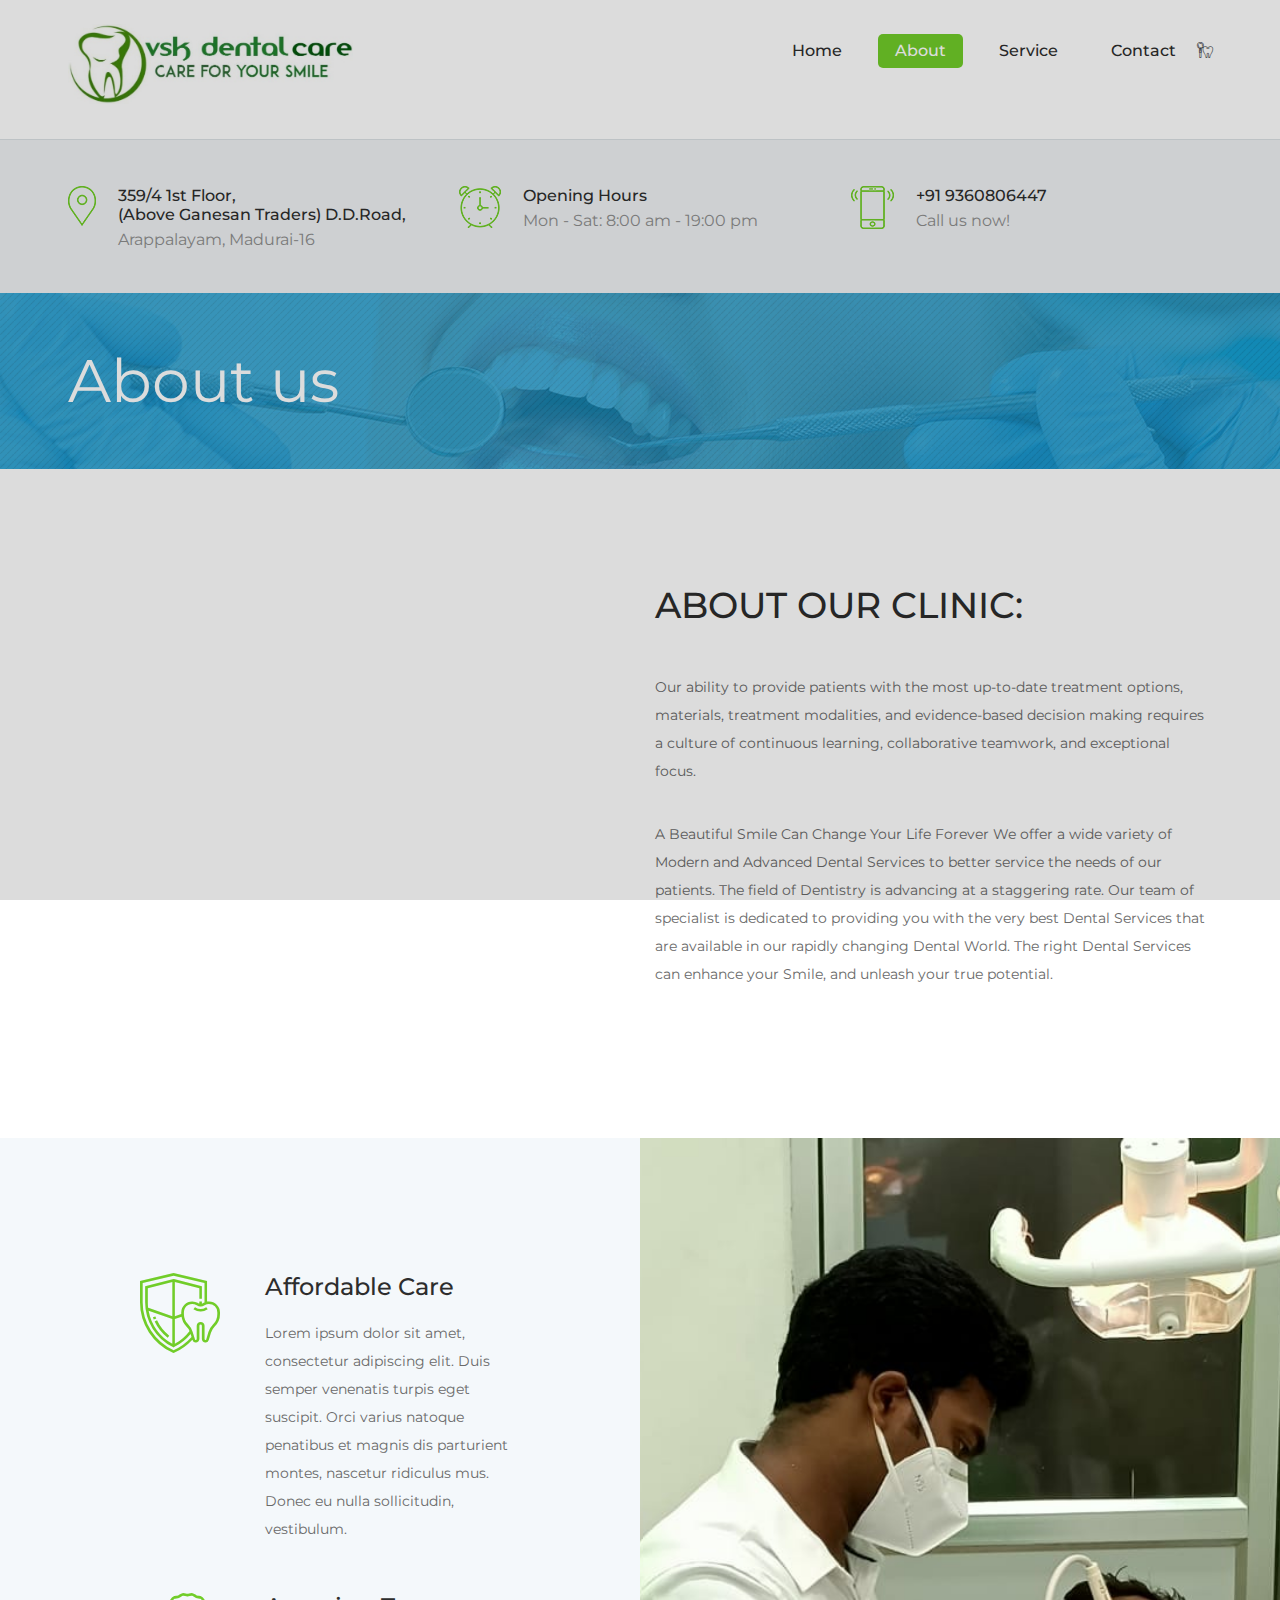
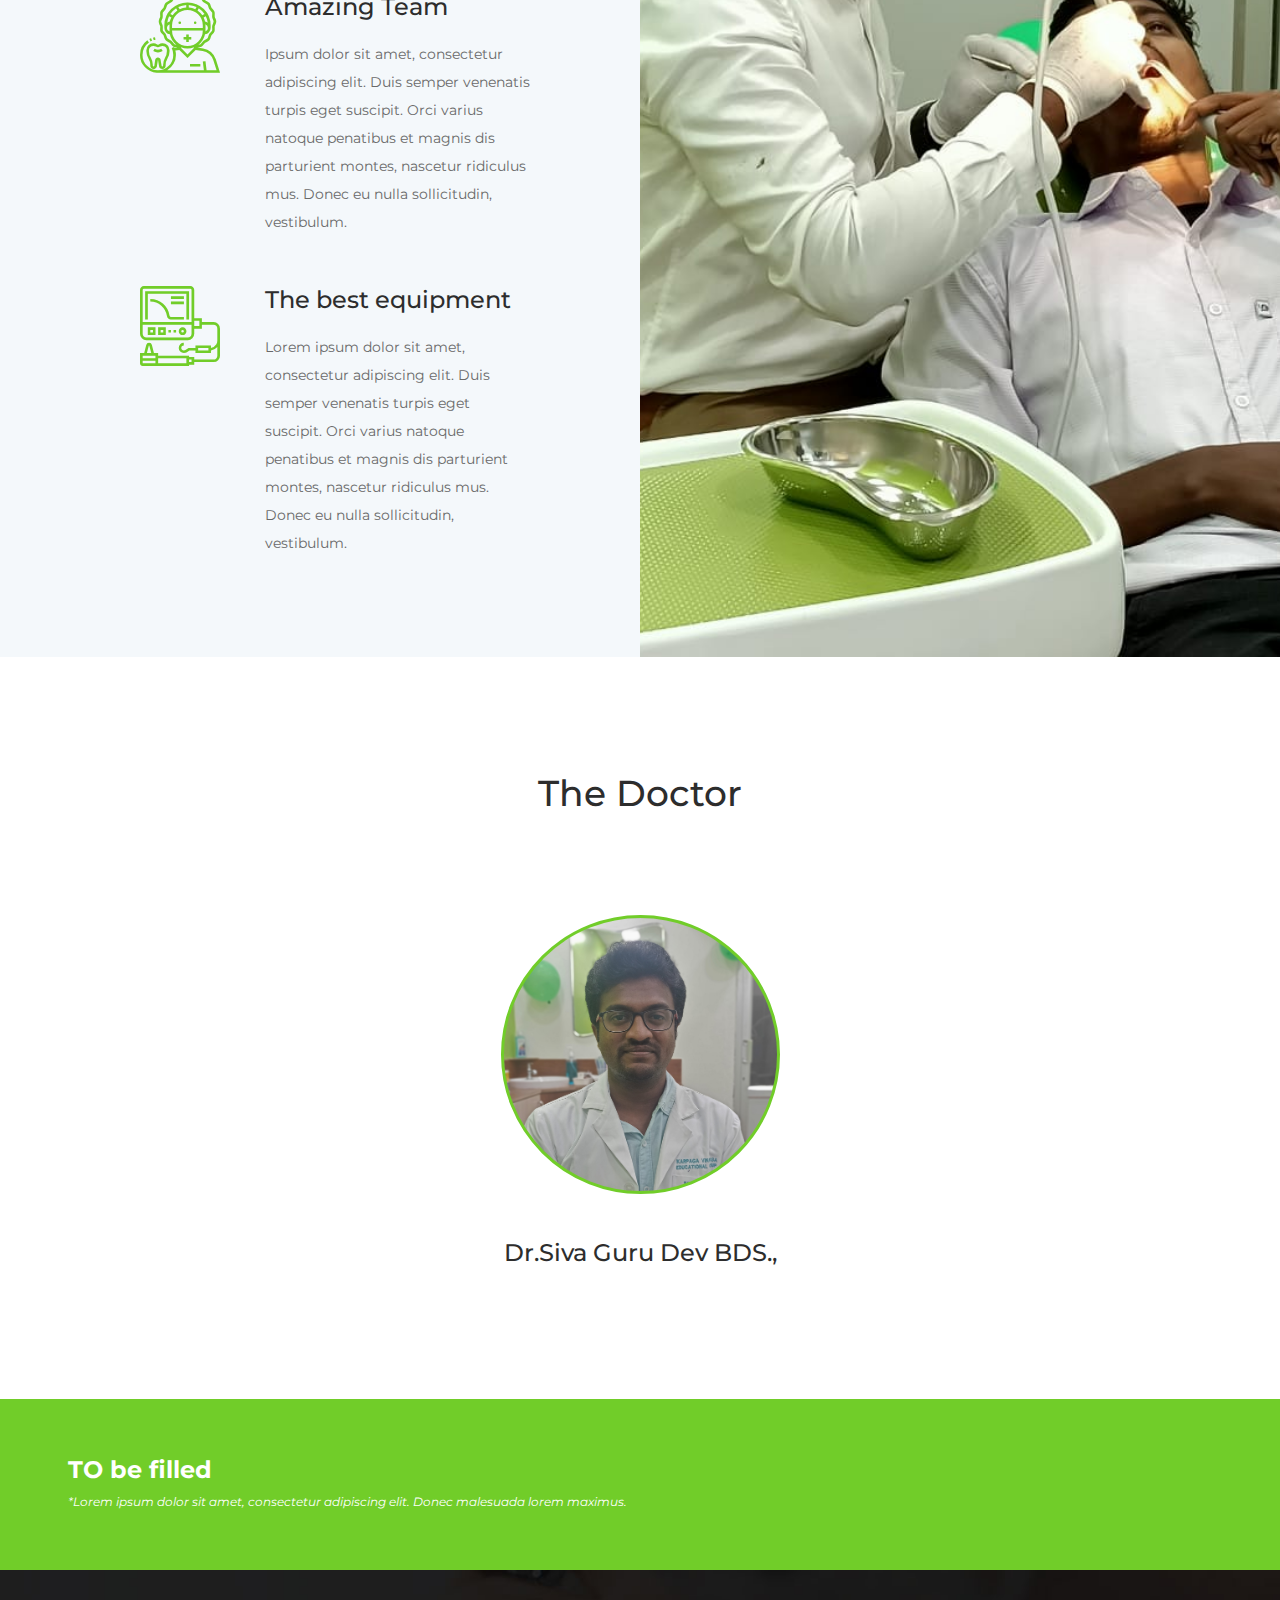
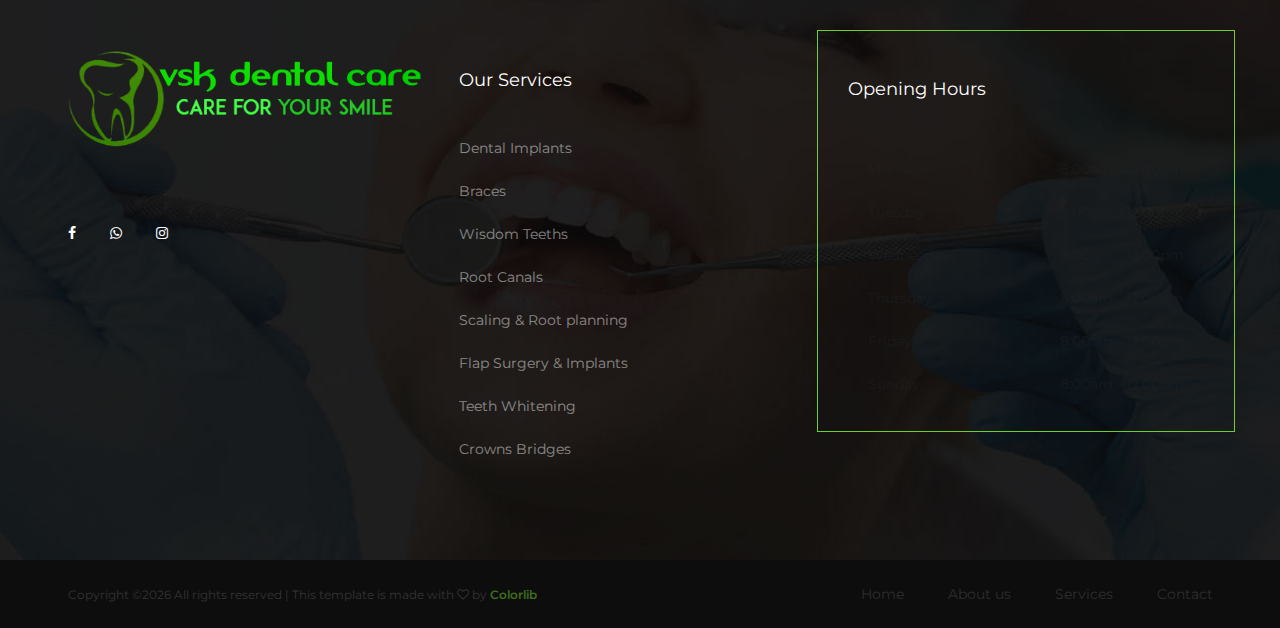
==== about.html @ 298e756c "SUMMA" ====
<!DOCTYPE html>
<html lang="zxx">
<head>
	<title>VSK Dental Care</title>
	<meta charset="UTF-8">
	<meta name="description" content="VSK Dental Care">
	<meta name="keywords" content="VSK, dentist, creative, html">
	<meta name="viewport" content="width=device-width, initial-scale=1.0">
	<!-- Favicon -->   
	<link href="img/favicon.ico" rel="shortcut icon"/>

	<!-- Google Font -->   
	<link href="https://fonts.googleapis.com/css?family=Montserrat:400,400i,500,500i,600,600i,700,700i" rel="stylesheet">

	<!-- Stylesheets -->
	<link rel="stylesheet" href="css/bootstrap.min.css"/>
	<link rel="stylesheet" href="css/font-awesome.min.css"/>
	<link rel="stylesheet" href="css/flaticon.css"/>
	<link rel="stylesheet" href="css/owl.carousel.css"/>
	<link rel="stylesheet" href="css/style.css"/>
	<link rel="stylesheet" href="css/animate.css"/>


	<!--[if lt IE 9]>
	  <script src="https://oss.maxcdn.com/html5shiv/3.7.2/html5shiv.min.js"></script>
	  <script src="https://oss.maxcdn.com/respond/1.4.2/respond.min.js"></script>
	<![endif]-->

</head>
<body>
	<!-- Page Preloder -->
	<div id="preloder">
		<div class="loader"></div>
	</div>
	
	<!-- Header section -->
	<header class="header-section">
		<div class="container">
			<!-- Site Logo -->
			<a href="index.html" class="site-logo">
				<img src="img/logo.jpg" alt=""  style="height: 80px">
			</a>
			<!-- responsive -->
			<div class="nav-switch">
				<i class="fa fa-bars"></i>
			</div>
			<!-- Main Menu -->
			<ul class="main-menu">
				<li><a href="index.html">Home</a></li>
				<li class="active"><a href="about.html">About</a></li>
				<li><a href="service.html">Service</a></li>
				<li><a href="contact.html">Contact</a></li>
				<li><i class="flaticon-020-decay"></i></li>
			</ul>
		</div>
		<!-- <div class="header-info">
			<div class="container">
				<div class="row">
					<div class="col-lg-3 col-md-6 hi-item">
						<div class="hs-icon">
							<img src="img/icons/map-marker.png" alt="">
						</div>
						<div class="hi-content">
							<h6>359/4 1st Floor, D.D.Road</h6>
							<p>Arappalayam</p>
						</div>
					</div>
					<div class="col-lg-3 col-md-6 hi-item">
						<div class="hs-icon">
							<img src="img/icons/clock.png" alt="">
						</div>
						
					</div>
					<div class="col-lg-3 col-md-6 hi-item">
						<div class="hs-icon">
							<img src="img/icons/phone.png" alt="">
						</div>
						<div class="hi-content">
							<h6>+91 9360806447 </h6>
							<p>Call us now!</p>
						</div>
					</div>
					<div class="col-lg-3 col-md-6 hi-item">
						<div class="hs-icon">
							<img src="img/icons/calendar.png" alt="">
						</div>
						<div class="hi-content">
							<h6>Madurai</h6>
							<p>Above Ganesan Traders</p>
							<p>Pincode:625016</p>
						</div>
					</div>
				</div>
			</div>
		</div> -->
		<div class="header-info">
			<div class="container">
				<div class="row">
					<div class="col-lg-4 col-md-6 hi-item">
						<div class="hs-icon">
							<img src="img/icons/map-marker.png" alt="">
						</div>
						<div class="hi-content">
							<h6>359/4 1st Floor,</h6>
						<h6>(Above Ganesan Traders) D.D.Road,</h6>
							<p>Arappalayam, Madurai-16</p>
						</div>
					</div>
					<div class="col-lg-4 col-md-6 hi-item">
						<div class="hs-icon">
							<img src="img/icons/clock.png" alt="">
						</div>
						<div class="hi-content">
							<h6>Opening Hours</h6>
							<p>Mon - Sat: 8:00 am - 19:00 pm</p>
						</div>
					</div>
					<div class="col-lg-4 col-md-6 hi-item">
						<div class="hs-icon">
							<img src="img/icons/phone.png" alt="">
						</div>
						<div class="hi-content">
							<h6>+91 9360806447</h6>
							<p>Call us now!</p>
						</div>
					</div>
				</div>
			</div>
		</div>
	</header>
	<!-- Header section end -->

                                                
	<!-- Page info section -->
	<section class="page-info-section set-bg" data-setbg="img/page-info-bg/1.jpg">
		<div class="container">
			<h2>About us</h2>
		</div>
	</section>
	<!-- Page info section end -->


	<!-- Intro section -->
	<section class="intro-section spad">
		<div class="container">
			<div class="row">
				<div class="col-lg-6">
					<img src="img/intro.jpg" alt="">
				</div>
				<div class="col-lg-6 intro-text">
					<h2>ABOUT OUR CLINIC:</h2>
					<p>Our ability to provide patients with the most up-to-date treatment options, materials, treatment modalities, and evidence-based decision making requires a culture of continuous learning, collaborative teamwork, and exceptional focus.</p>
					<p>A Beautiful Smile Can Change Your Life Forever
We offer a wide variety of Modern and Advanced Dental Services to better service the needs of our patients. The field of Dentistry is advancing at a staggering rate. Our team of specialist is dedicated to providing you with the very best Dental Services that are available in our rapidly changing Dental World. The right Dental Services can enhance your Smile, and unleash your true potential.</p>
				</div>
			</div>
		</div>
	</section>
	<!-- Intro section end -->


	<!-- Featured section -->
	<section class="featured-section">
		<div class="featured-bg set-bg" data-setbg="img/featured-bg.jpg"></div>
		<div class="container-fluid">
			<div class="row">
				<div class="col-lg-6 p-0">
					<div class="featured-box spad">
						<div class="feature-item">
							<i class="flaticon-008-protection"></i>
							<div class="fi-content">
								<h4>Affordable Care</h4>
								<p>Lorem ipsum dolor sit amet, consectetur adipiscing elit. Duis semper venenatis turpis eget suscipit. Orci varius natoque penatibus et magnis dis parturient montes, nascetur ridiculus mus. Donec eu nulla sollicitudin, vestibulum.</p>
							</div>
						</div>
						<div class="feature-item">
							<i class="flaticon-018-dentist-1"></i>
							<div class="fi-content">
								<h4>Amazing Team</h4>
								<p>Ipsum dolor sit amet, consectetur adipiscing elit. Duis semper venenatis turpis eget suscipit. Orci varius natoque penatibus et magnis dis parturient montes, nascetur ridiculus mus. Donec eu nulla sollicitudin, vestibulum.</p>
							</div>
						</div>
						<div class="feature-item">
							<i class="flaticon-007-computer-1"></i>
							<div class="fi-content">
								<h4>The best equipment</h4>
								<p>Lorem ipsum dolor sit amet, consectetur adipiscing elit. Duis semper venenatis turpis eget suscipit. Orci varius natoque penatibus et magnis dis parturient montes, nascetur ridiculus mus. Donec eu nulla sollicitudin, vestibulum.</p>
							</div>
						</div>
					</div>
				</div>
			</div>
		</div>
	</section>
	<!-- Featured section end -->



	<!-- Doctors section -->
	<section class="doctors-section spad">
		<div class="container">
			<div class="section-title text-center">
				<h2>The Doctor</h2>
			</div>
			<div class="row">
				<div class="col-lg-12">
					<div class="doctor-item di-bg" align="center">
						<div class="di-pic set-bg" data-setbg="img/doctors/1.jpg"></div>
						<h4>Dr.Siva Guru Dev BDS.,</h4>
						<p></p>
					</div>
				</div>
			</div>
		</div>
	</section>
	<!-- Doctors section end -->


	<!-- Newsletter section -->
	<section class="newsletter-section spad">
		<div class="container">
			<div class="row">
				<div class="col-lg-7 banner-text text-white">
					<h4>TO be filled</h4>
					<p>*Lorem ipsum dolor sit amet, consectetur adipiscing elit. Donec malesuada lorem maximus.</p>
				</div>
			</div>
		</div>
	</section>
	<!-- Newsletter section end -->



	<!-- Footer top section -->
	<section class="footer-top-section set-bg" data-setbg="img/footer-bg.jpg">
		<div class="container">
			<div class="row">
				<div class="col-lg-4">
					<div class="footer-widget">
						<div class="fw-about">
							<img src="img/logo-light.png" alt="">
							<!-- <p>Phasellus vehicula tempus orci vel consequat. Nullam lorem sem, viverra a rutrum sed, gravida mattis magna. Suspendisse vitae commodo quam. Quisque a enim et ante vulputate finibus nec laoreet ipsum.</p> -->
							<div class="fw-social">
								<a href="https://www.facebook.com/VSK-Dental-Care-102824854914947/?modal=admin_todo_tour"><i class="fa fa-facebook"></i></a>
								<a href="https://whatsapp.com/dl/"><i class="fa fa-whatsapp"></i></a>
								<a href="https://www.instagram.com/v_s_k_dentalcare/"><i class="fa fa-instagram"></i></a>
							</div>
						</div>
					</div>
				</div>
				<div class="col-lg-3 col-md-5">
					<div class="footer-widget">
						<div class="fw-links">
							<h5 class="fw-title">Our Services</h5>
							<ul>
								<li><a href="">Dental Implants</a></li>
								<li><a href="">Braces</a></li>
								<li><a href="">Wisdom Teeths </a></li>
								<li><a href="">Root Canals</a></li>
								<li><a href="">Scaling & Root planning</a></li>
								<li><a href="">Flap Surgery & Implants</a></li>
								<li><a href="">Teeth Whitening</a></li>
								<li><a href="">Crowns Bridges</a></li>
							</ul>
						</div>
					</div>
				</div>
				<div class="col-lg-5 col-md-7">
					<div class="footer-widget">
						<div class="fw-timetable">
							<div class="fw-title">Opening Hours</div>
							<div class="timetable-content">
								<table>
									<tr>
										<td>Monday</td>
										<td>8:00am - 12:00pm</td>
									</tr>
									<tr>
										<td>Tuesday</td>
										<td>8:00am - 12:00pm</td>
									</tr>
									<tr>
										<td>Wednesday</td>
										<td>8:00am - 12:00pm</td>
									</tr>
									<tr>
										<td>Thursday</td>
										<td>8:00am - 12:00pm</td>
									</tr>
									<tr>
										<td>Friday</td>
										<td>8:00am - 12:00pm</td>
									</tr>
									<tr>
										<td>Sunday</td>
										<td>8:00am - 12:00pm</td>
									</tr>
								</table>
							</div>
						</div>
					</div>
				</div>
			</div>
		</div>
	</section>
	<!-- Footer top section end -->


	<!-- Footer section -->
	<footer class="footer-section">
		<div class="container">
			<ul class="footer-menu">
				<li><a href="">Home</a></li>
				<li><a href="">About us</a></li>
				<li><a href="">Services</a></li>
				<li><a href="">Contact</a></li>
			</ul>
			<div class="copyright"><!-- Link back to Colorlib can't be removed. Template is licensed under CC BY 3.0. -->
Copyright &copy;<script>document.write(new Date().getFullYear());</script> All rights reserved | This template is made with <i class="fa fa-heart-o" aria-hidden="true"></i> by <a href="https://colorlib.com" target="_blank">Colorlib</a>
<!-- Link back to Colorlib can't be removed. Template is licensed under CC BY 3.0. --></div>
		</div>
	</footer>
	<!-- Footer top section end -->
                                                

	<!--====== Javascripts & Jquery ======-->
	<script src="js/jquery-3.2.1.min.js"></script>
	<script src="js/bootstrap.min.js"></script>
	<script src="js/owl.carousel.min.js"></script>
	<script src="js/circle-progress.min.js"></script>
	<script src="js/main.js"></script>

    </body>
</html>
---- css/flaticon.css ----
/*
  	Flaticon icon font: Flaticon
  	Creation date: 14/05/2018 08:35
  	*/

@font-face {
  font-family: "Flaticon";
  src: url("../icon-fonts/Flaticon.eot");
  src: url("../icon-fonts/Flaticon.eot?#iefix") format("embedded-opentype"),
       url("../icon-fonts/Flaticon.woff") format("woff"),
       url("../icon-fonts/Flaticon.ttf") format("truetype"),
       url("../icon-fonts/Flaticon.svg#Flaticon") format("svg");
  font-weight: normal;
  font-style: normal;
}

@media screen and (-webkit-min-device-pixel-ratio:0) {
  @font-face {
    font-family: "Flaticon";
    src: url("../icon-fonts/Flaticon.svg#Flaticon") format("svg");
  }
}

[class^="flaticon-"]:before, [class*=" flaticon-"]:before,
[class^="flaticon-"]:after, [class*=" flaticon-"]:after {   
  font-family: Flaticon;
  font-style: normal;
}

.flaticon-001-tooth-4:before { content: "\f100"; }
.flaticon-002-toothbrush-1:before { content: "\f101"; }
.flaticon-003-tooth-3:before { content: "\f102"; }
.flaticon-004-syringe:before { content: "\f103"; }
.flaticon-005-tooth-2:before { content: "\f104"; }
.flaticon-006-dentist-tools-1:before { content: "\f105"; }
.flaticon-007-computer-1:before { content: "\f106"; }
.flaticon-008-protection:before { content: "\f107"; }
.flaticon-009-mouthwash:before { content: "\f108"; }
.flaticon-010-mirror:before { content: "\f109"; }
.flaticon-011-implants:before { content: "\f10a"; }
.flaticon-012-hygiene:before { content: "\f10b"; }
.flaticon-013-dental-drill:before { content: "\f10c"; }
.flaticon-014-gum:before { content: "\f10d"; }
.flaticon-015-floss:before { content: "\f10e"; }
.flaticon-016-extraction:before { content: "\f10f"; }
.flaticon-017-pill:before { content: "\f110"; }
.flaticon-018-dentist-1:before { content: "\f111"; }
.flaticon-019-dentist:before { content: "\f112"; }
.flaticon-020-decay:before { content: "\f113"; }
.flaticon-021-molar-crown:before { content: "\f114"; }
.flaticon-022-computer:before { content: "\f115"; }
.flaticon-023-tooth-1:before { content: "\f116"; }
.flaticon-024-toothbrush:before { content: "\f117"; }
.flaticon-025-health-report:before { content: "\f118"; }
.flaticon-026-dentist-chair:before { content: "\f119"; }
.flaticon-027-caries:before { content: "\f11a"; }
.flaticon-028-dentist-tools:before { content: "\f11b"; }
.flaticon-029-braces:before { content: "\f11c"; }
.flaticon-030-tooth:before { content: "\f11d"; }
---- css/style.css ----
/* =================================
------------------------------------
  ProDent - Dentist Template
  Version: 1.0
 ------------------------------------ 
 ====================================*/

/*----------------------------------------*/

/* Template default CSS
/*----------------------------------------*/

html,
body {
  height: 100%;
  font-family: 'Montserrat', sans-serif;
  -webkit-font-smoothing: antialiased;
  font-smoothing: antialiased;
}

h1,
h2,
h3,
h4,
h5,
h6 {
  margin: 0;
  color: #2d2d2d;
  font-weight: 500;
}

h1 {
  font-size: 70px;
}

h2 {
  font-size: 36px;
}

h3 {
  font-size: 30px;
}

h4 {
  font-size: 24px;
}

h5 {
  font-size: 18px;
}

h6 {
  font-size: 16px;
}

p {
  font-size: 14px;
  color: #696969;
  line-height: 2;
}

img {
  max-width: 100%;
}

input:focus,
select:focus,
button:focus,
textarea:focus {
  outline: none;
}

a:hover,
a:focus {
  text-decoration: none;
  outline: none;
}

ul,
ol {
  padding: 0;
  margin: 0;
}

/*---------------------
  Helper CSS
-----------------------*/

.section-title {
  margin-bottom: 100px;
}

.set-bg {
  background-repeat: no-repeat;
  background-size: cover;
  background-position: top center;
}

.spad {
  padding-top: 115px;
  padding-bottom: 115px;
}

.text-white h1,
.text-white h2,
.text-white h3,
.text-white h4,
.text-white h5,
.text-white h6,
.text-white p,
.text-white span,
.text-white li,
.text-white a {
  color: #fff;
}

/*---------------------
  Commom elements
-----------------------*/

/* buttons */

.site-btn {
  display: inline-block;
  border: none;
  font-size: 16px;
  font-weight: 400;
  color: #fff;
  min-width: 175px;
  padding: 18px 15px;
  border-radius: 5px;
  background: #71cd29;
  cursor: pointer;
  text-align: center;
}

.site-btn:hover {
  color: #fff;
}

.site-btn.sb-light {
  background: #fff;
  color: #2d2d2d;
}

.site-btn.sb-light:hover {
  color: #2d2d2d;
}

.site-btn.sb-dark {
  background: #2d2d2d;
  color: #71cd29;
}

.site-btn.sb-dark:hover {
  color: #71cd29;
}

.site-btn.sb-blue {
  background: #43afda;
}

.site-btn.sb-line {
  background: transparent;
  border: 2px solid #71cd29;
  padding: 15px 15px;
  color: #71cd29;
}

.site-btn.sb-line:hover {
  color: #71cd29;
}

/* Preloder */

#preloder {
  position: fixed;
  width: 100%;
  height: 100%;
  top: 0;
  left: 0;
  z-index: 999999;
  background: #000;
}

.loader {
  width: 40px;
  height: 40px;
  position: absolute;
  top: 50%;
  left: 50%;
  margin-top: -13px;
  margin-left: -13px;
  border-radius: 60px;
  animation: loader 0.8s linear infinite;
  -webkit-animation: loader 0.8s linear infinite;
}

@keyframes loader {
  0% {
    -webkit-transform: rotate(0deg);
    transform: rotate(0deg);
    border: 4px solid #f44336;
    border-left-color: transparent;
  }
  50% {
    -webkit-transform: rotate(180deg);
    transform: rotate(180deg);
    border: 4px solid #673ab7;
    border-left-color: transparent;
  }
  100% {
    -webkit-transform: rotate(360deg);
    transform: rotate(360deg);
    border: 4px solid #f44336;
    border-left-color: transparent;
  }
}

@-webkit-keyframes loader {
  0% {
    -webkit-transform: rotate(0deg);
    border: 4px solid #f44336;
    border-left-color: transparent;
  }
  50% {
    -webkit-transform: rotate(180deg);
    border: 4px solid #673ab7;
    border-left-color: transparent;
  }
  100% {
    -webkit-transform: rotate(360deg);
    border: 4px solid #f44336;
    border-left-color: transparent;
  }
}

.elements-section {
  padding-top: 50px;
}

.el-title {
  margin-bottom: 55px;
}

.element {
  margin-bottom: 100px;
}

/* Accordion */

.accordion-area .panel {
  margin-bottom: 9px;
}

.accordion-area .panel-link:after {
  content: "+";
  position: absolute;
  font-size: 16px;
  right: 25px;
  top: 50%;
  color: #2d2d2d;
  line-height: 16px;
  margin-top: -8px;
  margin-left: -4px;
}

.accordion-area .panel-header .panel-link.active {
  background: #71cd29;
}

.accordion-area .panel-header .panel-link.collapsed {
  background: #eff2f4;
}

.accordion-area .panel-header .panel-link.collapsed:after {
  content: "+";
}

.accordion-area .panel-link.active:after {
  content: "-";
  margin-top: -10px;
}

.accordion-area .panel-link {
  text-align: left;
  position: relative;
  width: 100%;
  padding: 23px 40px;
  padding-left: 27px;
  font-size: 16px;
  font-weight: 500;
  background: #eff2f4;
  color: #2d2d2d;
  line-height: 1;
  cursor: pointer;
  border: none;
}

.accordion-area .panel-body {
  padding: 0;
  padding-top: 20px;
}

.accordion-area .panel-body img {
  margin-bottom: 10px;
}

.accordion-area .panel-body p {
  margin-bottom: 10px;
  line-height: 2;
}

/* tab */

.tab-element .nav-tabs {
  border-bottom: none;
}

.tab-element .nav-tabs .nav-link {
  border-radius: 0;
  font-size: 16px;
  color: #2d2d2d;
  font-weight: 500;
  border: none;
  padding: 19px 15px;
  margin-right: 6px;
  background: #eff2f4;
  margin-bottom: 10px;
  -webkit-transition: all 0.3s;
  -o-transition: all 0.3s;
  transition: all 0.3s;
}

.tab-element .nav-tabs .nav-item:last-child .nav-link {
  margin-right: 0;
}

.tab-element .nav-tabs .nav-link.active {
  background: #71cd29;
  padding: 19px 24px;
}

.tab-element .tab-pane {
  padding-top: 12px;
}

.tab-element .tab-pane img {
  margin-bottom: 20px;
}

.tab-element .tab-pane p {
  margin-bottom: 0;
}

/* Circle progress */

.circle-progress {
  text-align: center;
  display: block;
  position: relative;
  margin-bottom: 30px;
}

.circle-progress canvas {
  -webkit-transform: rotate(90deg);
  -ms-transform: rotate(90deg);
  transform: rotate(90deg);
}

.circle-progress .progress-info {
  position: absolute;
  width: 100%;
  top: 50%;
  margin-top: -30px;
}

.circle-progress .progress-info h2 {
  font-size: 36px;
}

.circle-progress .progress-info p {
  font-size: 14px;
  margin-bottom: 0;
  line-height: normal;
}

.cp-item {
  text-align: center;
}

.cp-item h4 {
  font-size: 14px;
  color: #7e7e7e;
}

/* Fact */

.fact {
  text-align: center;
}

.fact i {
  color: #71cd29;
  font-size: 83px;
}

/* Icon box */

.iconbox-icon {
  width: 98px;
  height: 98px;
  background: #fff;
  font-size: 48px;
  display: -webkit-inline-box;
  display: -ms-inline-flexbox;
  display: inline-flex;
  -webkit-box-align: center;
  -ms-flex-align: center;
  align-items: center;
  -webkit-box-pack: center;
  -ms-flex-pack: center;
  justify-content: center;
  border-radius: 50%;
  color: #71cd29;
  background: #eff2f4;
  float: left;
  -webkit-transition: all 0.4s;
  -o-transition: all 0.4s;
  transition: all 0.4s;
}

.iconbox-content {
  padding-left: 125px;
}

.iconbox-content h4 {
  margin-bottom: 15px;
}

.iconbox-content p {
  margin-bottom: 0;
}

.iconbox {
  margin-bottom: 70px;
}

.iconbox:hover .iconbox-icon {
  background: #71cd29;
  color: #fff;
}

/*------------------
  Header section
---------------------*/

.header-section>.container {
  padding-top: 24px;
  padding-bottom: 35px;
}

.site-logo {
  display: inline-block;
}

.nav-switch {
  display: none;
}

.main-menu {
  list-style: none;
  display: inline-block;
  padding-top: 10px;
  float: right;
}

.main-menu li {
  display: inline;
}

.main-menu li a {
  display: inline-block;
  font-size: 16px;
  color: #2d2d2d;
  position: relative;
  padding: 5px 17px;
  border-radius: 5px;
  margin-left: 15px;
  font-weight: 500;
}

.main-menu li a:hover {
  color: #71cd29;
}

.main-menu li.active a {
  background: #71cd29;
  color: #fff;
}

.main-menu li.active a:hover {
  color: #fff;
}

.header-info {
  padding-top: 46px;
  padding-bottom: 7px;
  border-top: 1px solid #dce1e5;
  background: #eff2f4;
}

.hi-item {
  margin-bottom: 30px;
}

.hi-item .hs-icon {
  float: left;
  margin-right: 22px;
}

.hi-item .hi-content {
  padding-left: 40px;
}

.hi-item .hi-content p {
  font-size: 16px;
  color: #8e8e8e;
  margin-bottom: 0;
}

/*------------------
  Hero section
---------------------*/

.hero-slider .owl-dots {
  max-width: 1145px;
  margin: -54px auto 0;
  display: -webkit-box;
  display: -ms-flexbox;
  display: flex;
  z-index: 5;
  position: relative;
}

.hero-slider .owl-dots .owl-dot {
  display: -webkit-inline-box;
  display: -ms-inline-flexbox;
  display: inline-flex;
  height: 33px;
  min-width: 33px;
  -webkit-box-align: center;
  -ms-flex-align: center;
  align-items: center;
  -webkit-box-pack: center;
  -ms-flex-pack: center;
  justify-content: center;
  font-size: 14px;
  color: #fff;
  margin-bottom: 21px;
}

.hero-slider .owl-dots .owl-dot.active {
  background: #71cd29;
}

.hs-item {
  height: 697px;
  display: -webkit-box;
  display: -ms-flexbox;
  display: flex;
  -webkit-box-align: center;
  -ms-flex-align: center;
  align-items: center;
}

.hs-item h2 {
  font-weight: 400;
  font-size: 72px;
  margin-bottom: 10px;
  position: relative;
  top: 50px;
  opacity: 0;
}

.hs-item p {
  position: relative;
  top: 50px;
  opacity: 0;
}

.hs-item .site-btn {
  margin-top: 45px;
  position: relative;
  top: 50px;
  opacity: 0;
}

.owl-item.active .hs-item h2,
.owl-item.active .hs-item p,
.owl-item.active .hs-item .site-btn {
  top: 0;
  opacity: 1;
}

.owl-item.active .hs-item h2 {
  -webkit-transition: all 0.5s ease 0.6s;
  transition: all 0.5s ease 0.6s;
}

.owl-item.active .hs-item p {
  -webkit-transition: all 0.5s ease 0.8s;
  transition: all 0.5s ease 0.8s;
}

.owl-item.active .hs-item .site-btn {
  -webkit-transition: all 0.5s ease 1s;
  transition: all 0.5s ease 1s;
}

/*------------------
  Banner
---------------------*/

.banner-section {
  background: #71cd29;
  padding-top: 57px;
  padding-bottom: 40px;
}

.banner-text h4 {
  font-weight: 700;
  margin-bottom: 5px;
}

.banner-text p {
  font-size: 12px;
  font-style: italic;
}

/*---------------------
  About Section
-----------------------*/

.about-text h2 {
  font-weight: 600;
  margin-bottom: 35px;
}

/*---------------------
  Facts Section
-----------------------*/

.facts-section {
  padding: 74px 0;
}

.facts-section .container {
  margin-bottom: -15px;
}

.facts-section .fact p,
.facts-section .fact h2 {
  color: #fff;
}

/*---------------------
  Services Section
-----------------------*/

.services-section .container {
  margin-bottom: -70px;
}

.services-section {
  background: #eff2f4;
}

.service-icon {
  width: 98px;
  height: 98px;
  background: #fff;
  font-size: 48px;
  display: -webkit-inline-box;
  display: -ms-inline-flexbox;
  display: inline-flex;
  -webkit-box-align: center;
  -ms-flex-align: center;
  align-items: center;
  -webkit-box-pack: center;
  -ms-flex-pack: center;
  justify-content: center;
  border-radius: 50%;
  color: #71cd29;
  float: left;
  -webkit-transition: all 0.4s;
  -o-transition: all 0.4s;
  transition: all 0.4s;
}

.service-content {
  padding-left: 125px;
}

.service-content h4 {
  margin-bottom: 15px;
}

.service-content p {
  margin-bottom: 0;
}

.service {
  margin-bottom: 70px;
}

.service:hover .service-icon {
  background: #71cd29;
  color: #fff;
}

/*------------------
  Gallery section
---------------------*/

.gallery-section img {
  border: 1px solid #fff;
}

/*----------------------
  Testimonials Section
------------------------*/

.testimonials-warp {
  max-width: 1535px;
  margin: 0 auto;
  padding: 0 15px;
}

.testimonials-slider .owl-prev {
  display: none;
}

.testimonials-slider .owl-nav button.owl-next {
  width: 50px;
  height: 50px;
  position: absolute;
  right: -150px;
  top: 150px;
  background: #71cd29;
  display: -webkit-box;
  display: -ms-flexbox;
  display: flex;
  -webkit-box-align: center;
  -ms-flex-align: center;
  align-items: center;
  -webkit-box-pack: center;
  -ms-flex-pack: center;
  justify-content: center;
  color: #fff;
  z-index: 99;
}

.testimonial-item {
  -webkit-transform: scale(1);
  -ms-transform: scale(1);
  transform: scale(1);
  -webkit-transition: all 0.3s ease 0s;
  -o-transition: all 0.3s ease 0s;
  transition: all 0.3s ease 0s;
  -webkit-transform-origin: center;
  -ms-transform-origin: center;
  transform-origin: center;
}

.testimonial-item .ts-content {
  background: #eff2f4;
  padding: 60px 23px 35px;
  text-align: center;
  position: relative;
  margin-top: 90px;
  margin-bottom: 15px;
}

.testimonial-item .ts-content p {
  font-size: 12px;
  margin-bottom: 35px;
  font-style: italic;
}

.testimonial-item .ts-content h6 {
  font-size: 17px;
}

.testimonial-item .ts-content span {
  color: #71cd29;
  font-size: 12px;
  font-weight: 500;
}

.testimonial-item .ts-content:after {
  position: absolute;
  content: "";
  width: 0;
  height: 0;
  bottom: -13px;
  left: 50%;
  margin-left: -8px;
  border-left: 8px solid transparent;
  border-right: 8px solid transparent;
  border-top: 13px solid #eff2f4;
}

.testimonial-item .quta {
  position: absolute;
  width: 42px;
  height: 42px;
  left: 50%;
  top: -21px;
  margin-left: -21px;
  background: #2d2d2d;
  color: #fff;
  display: -webkit-box;
  display: -ms-flexbox;
  display: flex;
  -webkit-box-align: center;
  -ms-flex-align: center;
  align-items: center;
  -webkit-box-pack: center;
  -ms-flex-pack: center;
  justify-content: center;
  font-size: 28px;
  padding-top: 15px;
  border-radius: 50%;
}

.testimonial-item .author-pic {
  width: 66px;
  height: 66px;
  border-radius: 50%;
  margin: 25px auto 0;
}

.owl-item.center .testimonial-item {
  -webkit-transform: scale(1.33);
  -ms-transform: scale(1.33);
  transform: scale(1.33);
  -webkit-transform-origin: bottom center;
  -ms-transform-origin: bottom center;
  transform-origin: bottom center;
}

.owl-item.center .testimonial-item .ts-content {
  margin-top: 165px;
}

.owl-item.center .testimonial-item .ts-content p {
  font-size: 11px;
}

.owl-item.center .testimonial-item .author-pic {
  width: 62px;
  height: 62px;
}

.owl-item.center .testimonial-item .quta {
  background: #71cd29;
}

/*--------------------
  Newsletter section
---------------------*/

.newsletter-section {
  background: #71cd29;
  padding-top: 57px;
  padding-bottom: 40px;
}

.banner-text h4 {
  font-weight: 700;
  margin-bottom: 5px;
}

.banner-text p {
  font-size: 12px;
  font-style: italic;
}

.newsletter-form {
  position: relative;
}

.newsletter-form input {
  width: 100%;
  height: 60px;
  border: none;
  background: #fff;
  border-radius: 5px;
  font-size: 12px;
  padding-left: 35px;
  padding-right: 166px;
}

.newsletter-form .site-btn {
  position: absolute;
  top: 0;
  right: 0;
  height: 100%;
}

.newsletter-form ::-webkit-input-placeholder {
  font-style: italic;
}

.newsletter-form :-ms-input-placeholder {
  font-style: italic;
}

.newsletter-form ::-ms-input-placeholder {
  font-style: italic;
}

.newsletter-form ::placeholder {
  font-style: italic;
}

/*--------------------
  Footer top section
---------------------*/

.footer-top-section {
  padding-top: 60px;
  padding-bottom: 80px;
}

.footer-widget .fw-title {
  font-size: 18px;
  color: #fff;
  margin-bottom: 45px;
  font-weight: 400;
  padding-top: 15px;
}

.footer-widget .fw-about {
  padding-top: 20px;
}

.footer-widget .fw-about img {
  margin-bottom: 33px;
}

.footer-widget .fw-about p {
  color: #fff;
  opacity: 0.48;
}

.footer-widget .fw-links {
  padding-top: 25px;
}

.footer-widget ul {
  list-style: none;
}

.footer-widget ul li a {
  font-size: 14px;
  color: #fff;
  opacity: 0.48;
  display: inline-block;
  margin-bottom: 20px;
}

.footer-widget ul li a:hover {
  color: #71cd29;
}

.footer-widget .fw-social {
  padding-top: 40px;
}

.footer-widget .fw-social a {
  color: #fff;
  display: inline-block;
  margin-right: 30px;
  font-size: 14px;
}

.footer-widget .fw-timetable {
  border: 1px solid #71cd29;
  padding: 45px 30px 25px;
  max-width: 418px;
  margin-left: auto;
  position: relative;
  right: -23px;
}

.footer-widget .fw-timetable .fw-title {
  padding-top: 0;
}

.footer-widget .fw-timetable .timetable-content {
  padding: 0 20px;
}

.footer-widget .fw-timetable table {
  width: 100%;
  padding-left: 17px;
}


.footer-widget .fw-timetable table td {
  
  opacity: 0.48;
  font-size: 14px;
  padding: 11px 0;
}

.footer-widget .fw-timetable table td:nth-child(2) {
  text-align: right;
}

/*--------------------
  Footer section
---------------------*/

.footer-section {
  background: #0d0d0d;
  overflow: hidden;
  padding: 22px 0px;
}

.footer-menu {
  list-style: none;
  float: right;
}

.footer-menu li {
  display: inline;
}

.footer-menu li a {
  display: inline-block;
  font-size: 14px;
  color: #2d2d2d;
  margin-left: 40px;
}

.footer-menu li a:hover {
  color: #71cd29;
}

.copyright {
  float: left;
  color: #343434;
  font-size: 12px;
  padding-top: 4px;
}

.copyright a {
  color: #71cd29;
  font-weight: 600;
  opacity: 0.5;
}

/*------------------
  Page
---------------------*/

.page-info-section {
  height: 176px;
  position: relative;
  display: -webkit-box;
  display: -ms-flexbox;
  display: flex;
  -webkit-box-align: center;
  -ms-flex-align: center;
  align-items: center;
}

.page-info-section h2 {
  position: relative;
  z-index: 5;
  color: #fff;
  font-size: 60px;
  font-weight: 400;
}

.page-info-section:after {
  position: absolute;
  content: "";
  width: 100%;
  height: 100%;
  left: 0;
  top: 0;
  background-color: #1b9ed2;
  background-image: url("../img/pattren.png");
  background-repeat: repeat;
  opacity: 0.81;
}

/*------------------
  About Page
---------------------*/

.intro-text h2 {
  margin-bottom: 45px;
}

.intro-text p {
  margin-bottom: 35px;
}

.featured-section {
  position: relative;
}

.featured-section .featured-bg {
  position: absolute;
  width: 50%;
  height: 100%;
  right: 0;
  top: 0;
}

.featured-box {
  background: #f4f8fb;
  padding-left: 140px;
  padding-right: 110px;
  padding-top: 135px;
  padding-bottom: 100px;
}

.feature-item {
  margin-bottom: 50px;
}

.feature-item:last-child {
  margin-bottom: 0;
}

.feature-item i {
  float: left;
  font-size: 80px;
  line-height: 80px;
  color: #71cd29;
}

.feature-item .fi-content {
  padding-left: 125px;
}

.feature-item .fi-content h4 {
  margin-bottom: 18px;
}

.feature-item .fi-content p {
  margin-bottom: 0px;
}

.doctor-item {
  padding-top: 90px;
  text-align: center;
}

.doctor-item.di-bg {
  padding-top: 0;
}

.doctor-item.di-bg .di-pic {
  width: 279px;
  height: 279px;
  border: 3px solid #71cd29;
}

.doctor-item.di-bg p {
  font-size: 14px;
}

.doctor-item.di-bg h4 {
  margin-bottom: 10px;
}

.doctor-item .di-pic {
  width: 105px;
  height: 105px;
  display: inline-block;
  border-radius: 50%;
  margin-bottom: 38px;
}

.doctor-item p {
  font-size: 13px;
}

.doctor-item h6 {
  margin-bottom: 5px;
}

/*------------------
  Service Page
---------------------*/

.sf-box-warp:nth-child(1) .sf-box {
  background: #43afda;
}

.sf-box-warp:nth-child(2) .sf-box {
  background: #36a3cf;
}

.sf-box-warp:nth-child(3) .sf-box {
  background: #2897c3;
}

.sf-box {
  padding: 110px 50px 95px;
  height: 100%;
}

.sf-box i {
  float: left;
  font-size: 80px;
  line-height: 80px;
}

.sf-box .sfb-content {
  padding-left: 125px;
}

.sf-box .sfb-content h4 {
  margin-bottom: 18px;
}

.sf-box .sfb-content p {
  margin-bottom: 0px;
}

.faq-section .section-title {
  margin-bottom: 65px;
}

.faq-list {
  list-style: none;
}

.faq-list li {
  font-size: 14px;
  color: #696969;
  line-height: 2;
  padding-left: 70px;
  position: relative;
  margin-bottom: 30px;
}

.faq-list li:after {
  position: absolute;
  content: "";
  width: 41px;
  height: 41px;
  left: 0;
  top: 0;
  border-radius: 50%;
  background-color: #71cd29;
  background-image: url("../img/icons/rignt.png");
  background-repeat: no-repeat;
  background-position: center center;
}

.faq-accordion {
  padding-top: 120px;
}

/*------------------
  Blog Page
---------------------*/

.blog-item {
  margin-bottom: 66px;
}

.blog-content .date {
  display: inline-block;
  background: #71cd29;
  color: #fff;
  font-size: 14px;
  font-weight: 500;
  padding: 8px 15px;
  margin-bottom: 10px;
}

.blog-content h3 {
  margin-bottom: 15px;
}

.blog-content p {
  margin-bottom: 27px;
}

.blog-content .read-more {
  font-size: 14px;
  font-weight: 600;
  color: #71cd29;
}

.blog-metas {
  margin-bottom: 30px;
}

.blog-metas .blog-meta {
  font-size: 14px;
  display: inline-block;
  color: #696969;
  font-weight: 500;
  position: relative;
  padding-right: 13px;
  margin-right: 11px;
}

.blog-metas .blog-meta a {
  color: #71cd29;
  margin-left: 7px;
}

.blog-metas .blog-meta:last-child {
  margin-right: 0;
  padding-right: 0;
}

.blog-metas .blog-meta:last-child:after {
  display: none;
}

.blog-metas .blog-meta:after {
  position: absolute;
  content: "|";
  right: 0;
  top: 0;
  font-size: 14px;
  color: #696969;
}

.site-pagination {
  padding-top: 40px;
  display: -webkit-box;
  display: -ms-flexbox;
  display: flex;
}

.site-pagination a {
  display: -webkit-inline-box;
  display: -ms-inline-flexbox;
  display: inline-flex;
  -webkit-box-align: center;
  -ms-flex-align: center;
  align-items: center;
  -webkit-box-pack: center;
  -ms-flex-pack: center;
  justify-content: center;
  height: 33px;
  min-width: 33px;
  font-size: 14px;
  color: #696969;
  padding: 0 4px;
  margin-right: 3px;
}

.site-pagination .active {
  background: #71cd29;
  color: #fff;
}

.contact-section {
  position: relative;
}

.contact-text {
  margin-bottom: 70px;
}

.contact-text h3 {
  margin-bottom: 60px;
}

.contact-info .ci-image {
  width: 79px;
  height: 79px;
  border-radius: 50%;
  border: 3px solid #71cd29;
  float: left;
}

.contact-info .ci-content {
  padding-left: 110px;
}

.contact-info .ci-content p {
  font-size: 15px;
  color: #2d2d2d;
  line-height: 1.5;
}

.contact-form input[type=text],
.contact-form input[type=email],
.contact-form textarea {
  width: 100%;
  border: none;
  font-size: 12px;
  height: 59px;
  padding: 10px 25px;
  margin-bottom: 8px;
  border-left: 4px solid #71cd29;
  background: #eff2f4;
}

.contact-form textarea {
  height: 169px;
  padding-top: 24px;
  margin-bottom: 40px;
}

.contact-form ::-webkit-input-placeholder {
  font-style: italic;
  color: #2d2d2d;
}

.contact-form :-ms-input-placeholder {
  font-style: italic;
  color: #2d2d2d;
}

.contact-form ::-ms-input-placeholder {
  font-style: italic;
  color: #2d2d2d;
}

.contact-form ::placeholder {
  font-style: italic;
  color: #2d2d2d;
}

.map {
  position: absolute;
  width: calc(50% - 15px);
  height: 100%;
  right: 0;
  top: 0;
  background: #ddd;
}

/*------------------
  Responsive
---------------------*/

@media (min-width: 1200px) {
  .container {
    max-width: 1175px;
  }
}

@media (max-width: 1823px) {
  .testimonials-slider .owl-nav {
    text-align: center;
    padding-top: 50px;
  }
  .testimonials-slider .owl-nav button.owl-next {
    position: relative;
    left: 0;
    display: -webkit-inline-box;
    display: -ms-inline-flexbox;
    display: inline-flex;
    top: 0;
  }
}

@media (max-width: 1215px) {
  .footer-widget .fw-timetable {
    right: 0;
  }
}

/* Medium screen : 992px. */

@media only screen and (min-width: 992px) and (max-width: 1199px) {
  .hero-slider .owl-dots {
    max-width: 960px;
  }
  .sf-box {
    padding: 90px 15px 60px;
  }
  .featured-box {
    padding-left: 40px;
    padding-right: 40px;
    padding-top: 90px;
    padding-bottom: 70px;
  }
}

/* Tablet :768px. */

@media only screen and (min-width: 768px) and (max-width: 991px) {
  .site-logo {
    max-width: 145px;
  }
  .main-menu li a {
    font-size: 14px;
    padding: 5px 10px;
    margin-left: 5px;
  }
  .testimonials-warp {
    max-width: 720px;
  }
  .hero-slider .owl-dots {
    max-width: 720px;
  }
  .about-text {
    padding-top: 50px;
  }
  .testimonial-item .ts-content {
    margin-top: 22px;
  }
  .owl-item.center .testimonial-item {
    -webkit-transform: scale(1);
    -ms-transform: scale(1);
    transform: scale(1);
    -webkit-transform-origin: bottom center;
    -ms-transform-origin: bottom center;
    transform-origin: bottom center;
  }
  .owl-item.center .testimonial-item .ts-content {
    margin-top: 22px;
  }
  .owl-item.center .testimonial-item .ts-content p {
    font-size: 13px;
  }
  .footer-widget {
    margin-bottom: 30px;
  }
  .footer-menu li a {
    margin-left: 20px;
  }
  .featured-section {
    background: #f4f8fb;
    padding: 100px 0;
  }
  .featured-section .featured-bg {
    display: none;
  }
  .featured-box {
    max-width: 720px;
    margin: 0 auto;
    padding: 0 15px;
  }
  .blog-thumb {
    margin-bottom: 40px;
  }
  .map {
    width: 100%;
    height: 400px;
    margin-top: 100px;
    position: relative;
  }
  .contact-section {
    padding-bottom: 0;
  }
}

/* Large Mobile :480px. */

@media only screen and (max-width: 767px) {
  .header-section {
    position: relative;
  }
  .header-info {
    display: none;
  }
  .nav-switch {
    position: absolute;
    height: 100%;
    right: 30px;
    top: 0;
    display: block;
    float: right;
    font-size: 32px;
    cursor: pointer;
    display: -webkit-box;
    display: -ms-flexbox;
    display: flex;
    -webkit-box-align: center;
    -ms-flex-align: center;
    align-items: center;
  }
  .main-menu {
    display: none;
    position: absolute;
    background: #fff;
    width: 100%;
    left: 0;
    top: 100%;
    z-index: 999;
    padding-top: 0;
    -webkit-box-shadow: 0px 20px 50px rgba(0, 0, 0, 0.2);
    box-shadow: 0px 20px 50px rgba(0, 0, 0, 0.2);
  }
  .main-menu li {
    display: block;
    border-top: 1px solid #e8e8e8;
  }
  .main-menu li a {
    display: block;
    padding: 15px 30px;
    margin-left: 0;
    border-radius: 0;
  }
  .hr-item h2 {
    font-size: 60px;
  }
  .about-text,
  .intro-text {
    padding-top: 40px;
  }
  .testimonial-item .ts-content {
    margin-top: 22px;
  }
  .owl-item.center .testimonial-item {
    -webkit-transform: scale(1);
    -ms-transform: scale(1);
    transform: scale(1);
    -webkit-transform-origin: bottom center;
    -ms-transform-origin: bottom center;
    transform-origin: bottom center;
  }
  .owl-item.center .testimonial-item .ts-content {
    margin-top: 22px;
  }
  .owl-item.center .testimonial-item .ts-content p {
    font-size: 13px;
  }
  .footer-widget {
    margin-bottom: 30px;
  }
  .footer-widget .fw-timetable {
    margin-left: 0;
  }
  .footer-section {
    text-align: center;
  }
  .footer-menu {
    float: none;
  }
  .footer-menu li:first-child a {
    margin-left: 0;
  }
  .copyright {
    float: none;
    padding-top: 20px;
  }
  .featured-section {
    background: #f4f8fb;
    padding: 100px 0;
  }
  .featured-section .featured-bg {
    display: none;
  }
  .featured-box {
    max-width: 720px;
    margin: 0 auto;
    padding: 0 15px;
  }
  .blog-thumb {
    margin-bottom: 40px;
  }
  .map {
    width: 100%;
    height: 400px;
    margin-top: 100px;
    position: relative;
  }
  .contact-section {
    padding-bottom: 0;
  }
}

/* Medium Mobile :480px. */

@media only screen and (min-width: 576px) and (max-width: 766px) {
  .hero-slider .owl-dots {
    max-width: 540px;
    padding: 0 15px;
  }
  .featured-box {
    max-width: 540px;
    margin: 0 auto;
    padding: 0 15px;
  }
}

/* Small Mobile :320px. */

@media only screen and (max-width: 479px) {
  .hr-item h2,
  .page-info-section h2 {
    font-size: 50px;
  }
  .service .service-icon {
    width: 70px;
    height: 70px;
    font-size: 25px;
  }
  .service-content {
    padding-left: 85px;
  }
  .newsletter-form {
    text-align: center;
  }
  .newsletter-form .site-btn {
    position: relative;
    margin-top: 20px;
  }
  .newsletter-form input {
    padding-right: 35px;
  }
  .footer-widget .fw-timetable .timetable-content {
    padding: 0;
  }
  .hero-slider .owl-dots {
    padding: 0 15px;
  }
  .featured-box {
    max-width: 100%;
    margin: 0 auto;
    padding: 0 15px;
  }
  .sf-box {
    padding: 80px 15px 70px;
  }
  .feature-item i,
  .sf-box i {
    float: none;
    font-size: 70px;
    margin-bottom: 20px;
    display: block;
  }
  .feature-item .fi-content,
  .sf-box .sfb-content {
    padding-left: 0;
  }
  .doctor-item.di-bg .di-pic {
    width: 200px;
    height: 200px;
  }
  .footer-menu li a {
    margin-left: 15px;
  }
}
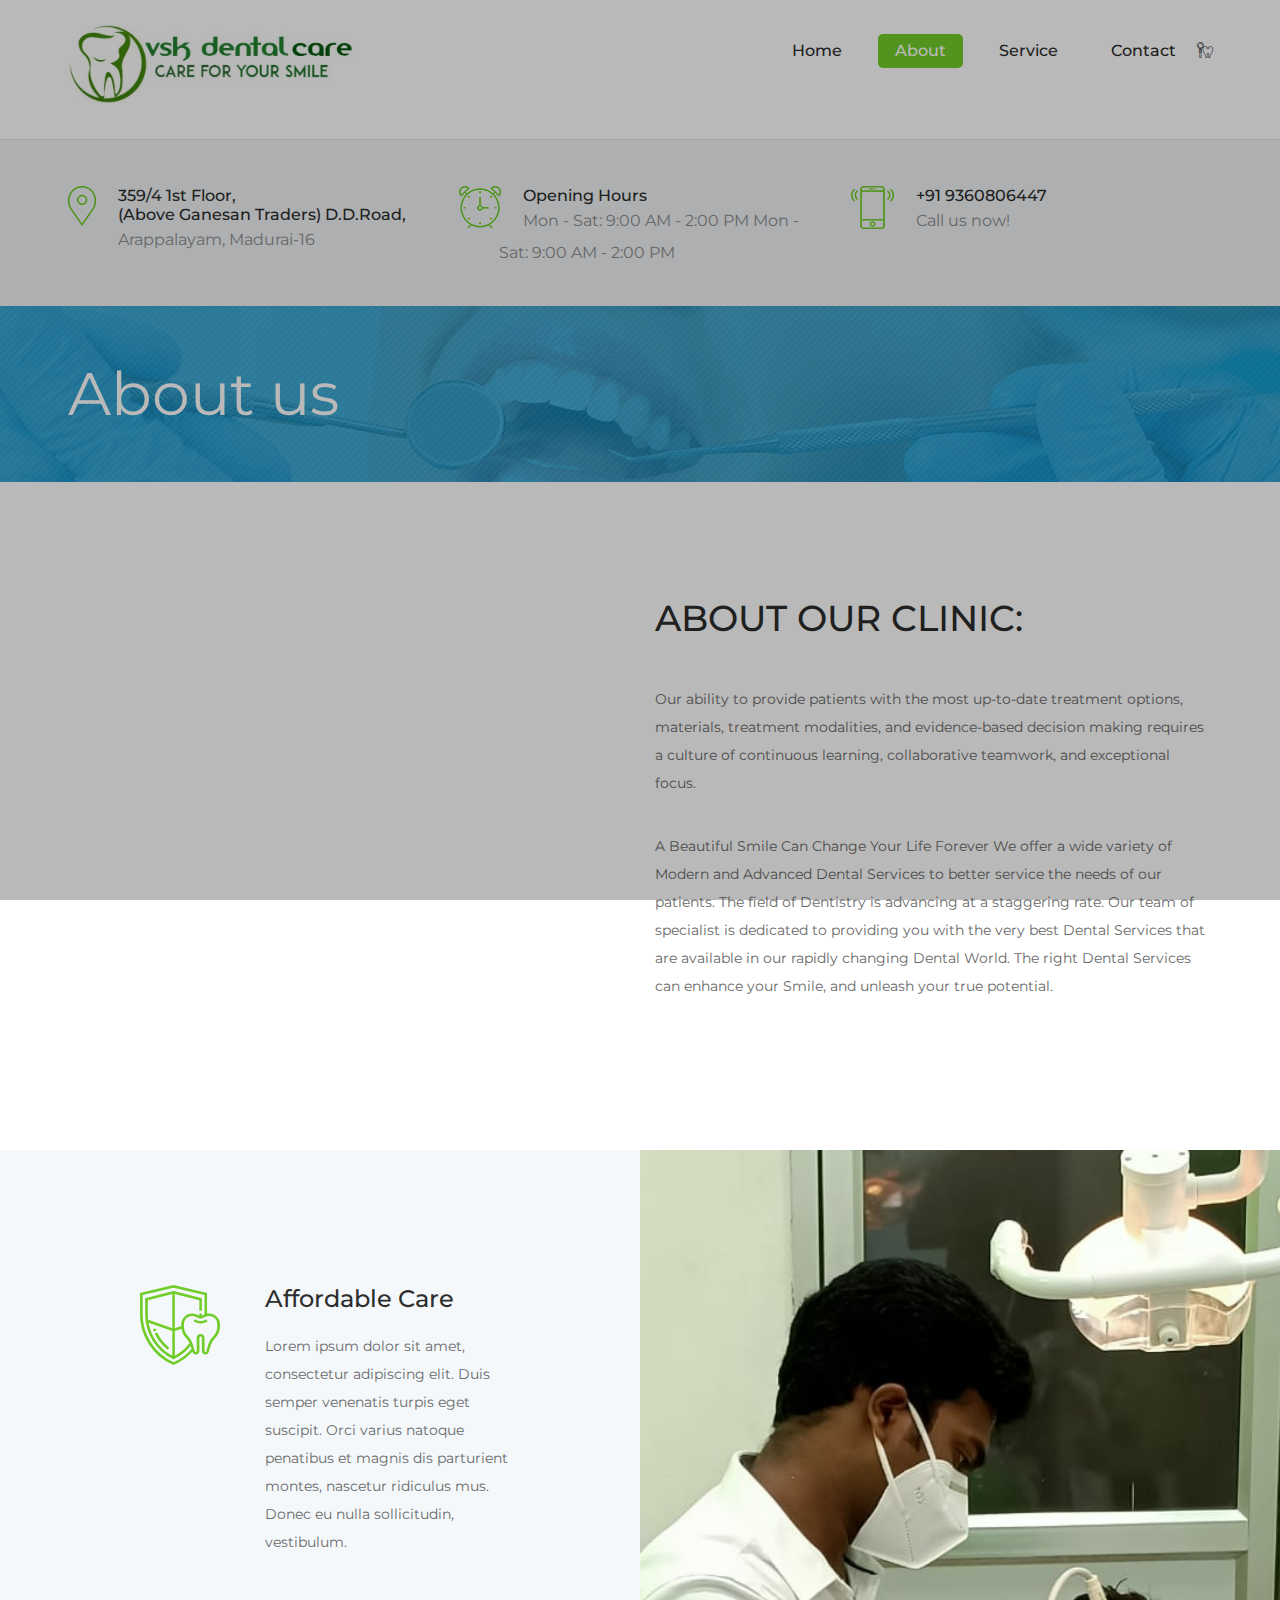
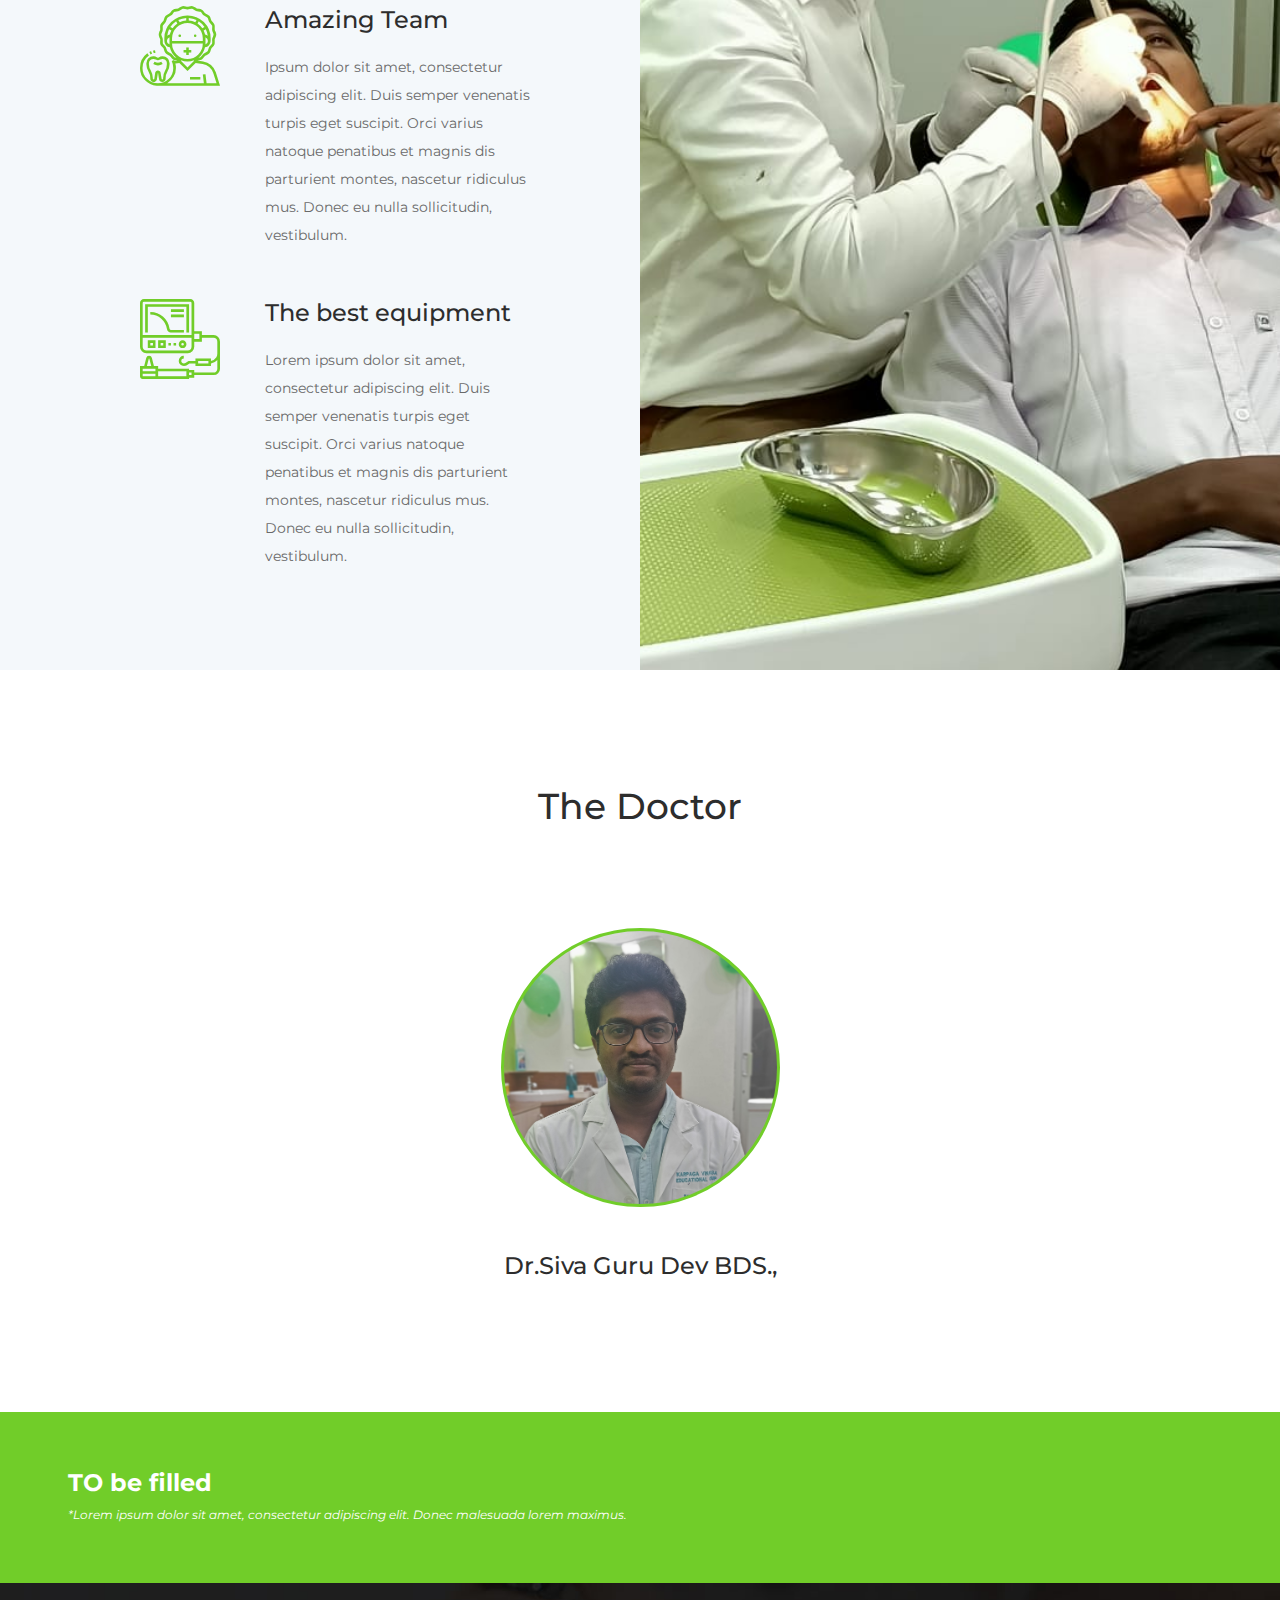
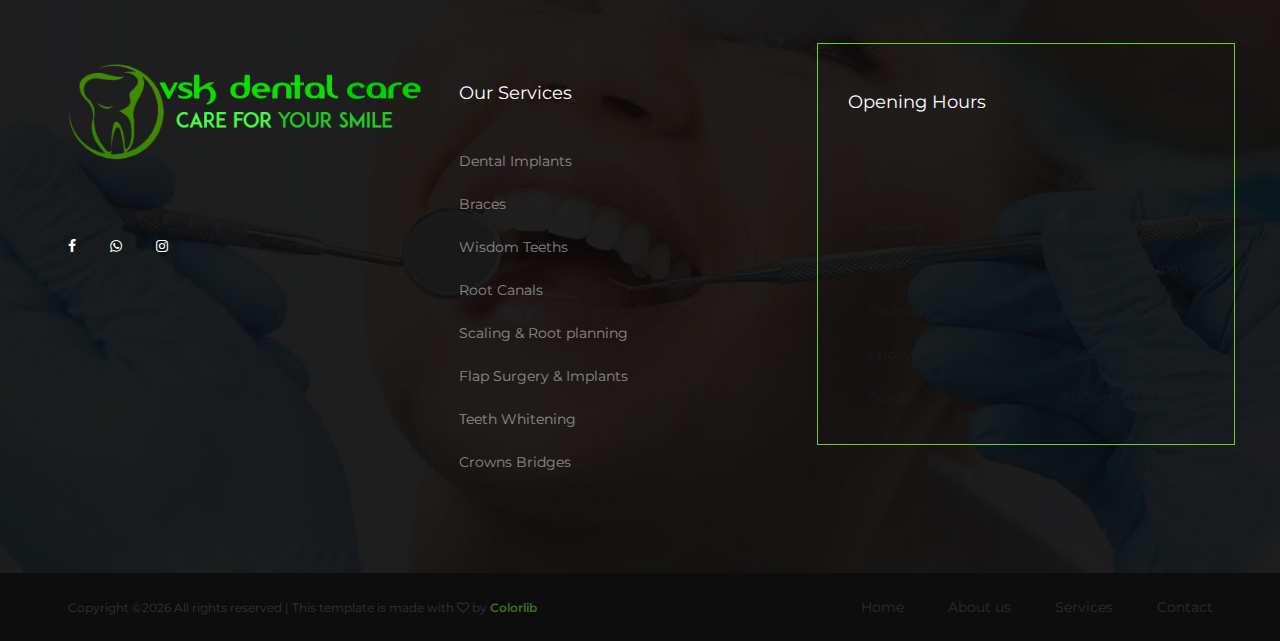
==== commit 01b16abe: "W" ====
--- a/about.html
+++ b/about.html
@@ -112,7 +112,7 @@
 						</div>
 						<div class="hi-content">
 							<h6>Opening Hours</h6>
-							<p>Mon - Sat: 8:00 am - 19:00 pm</p>
+							<p>Mon - Sat: 9:00 AM - 2:00 PM Mon - Sat: 9:00 AM - 2:00 PM</p>
 						</div>
 					</div>
 					<div class="col-lg-4 col-md-6 hi-item">
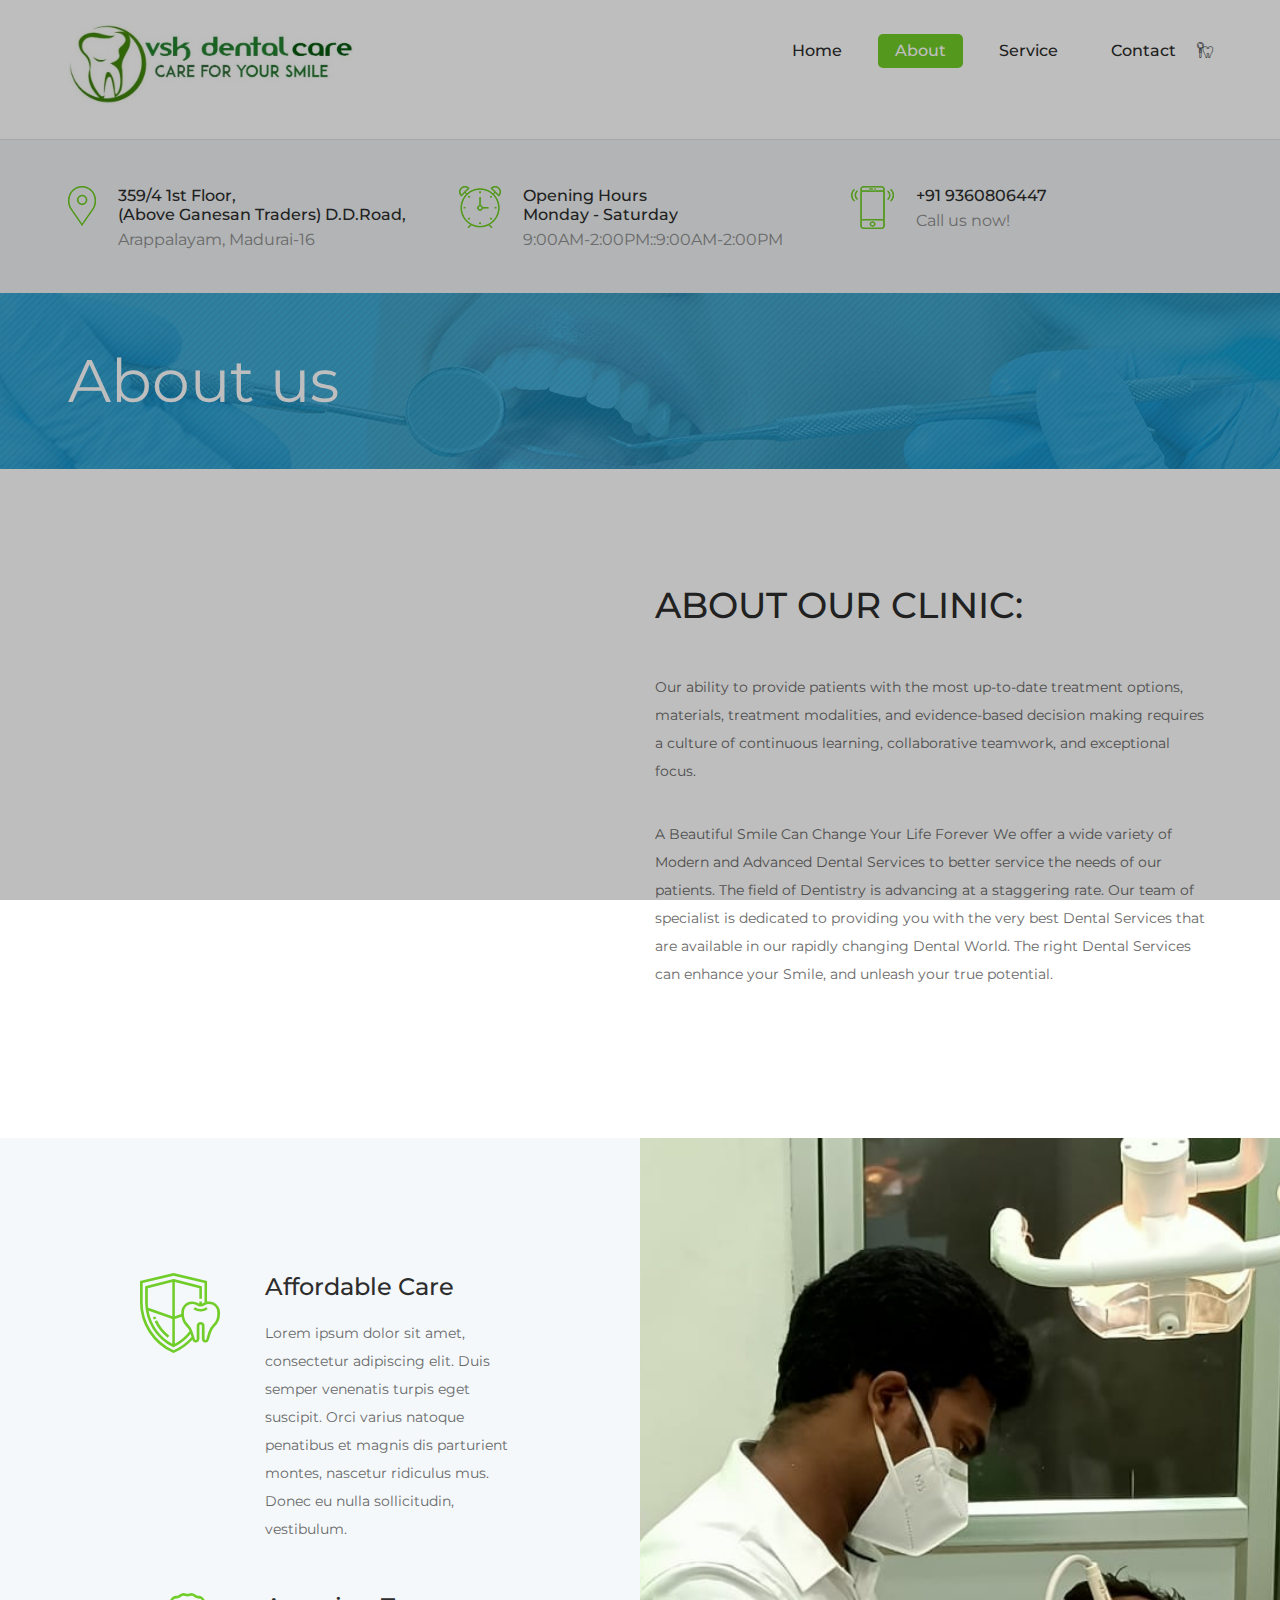
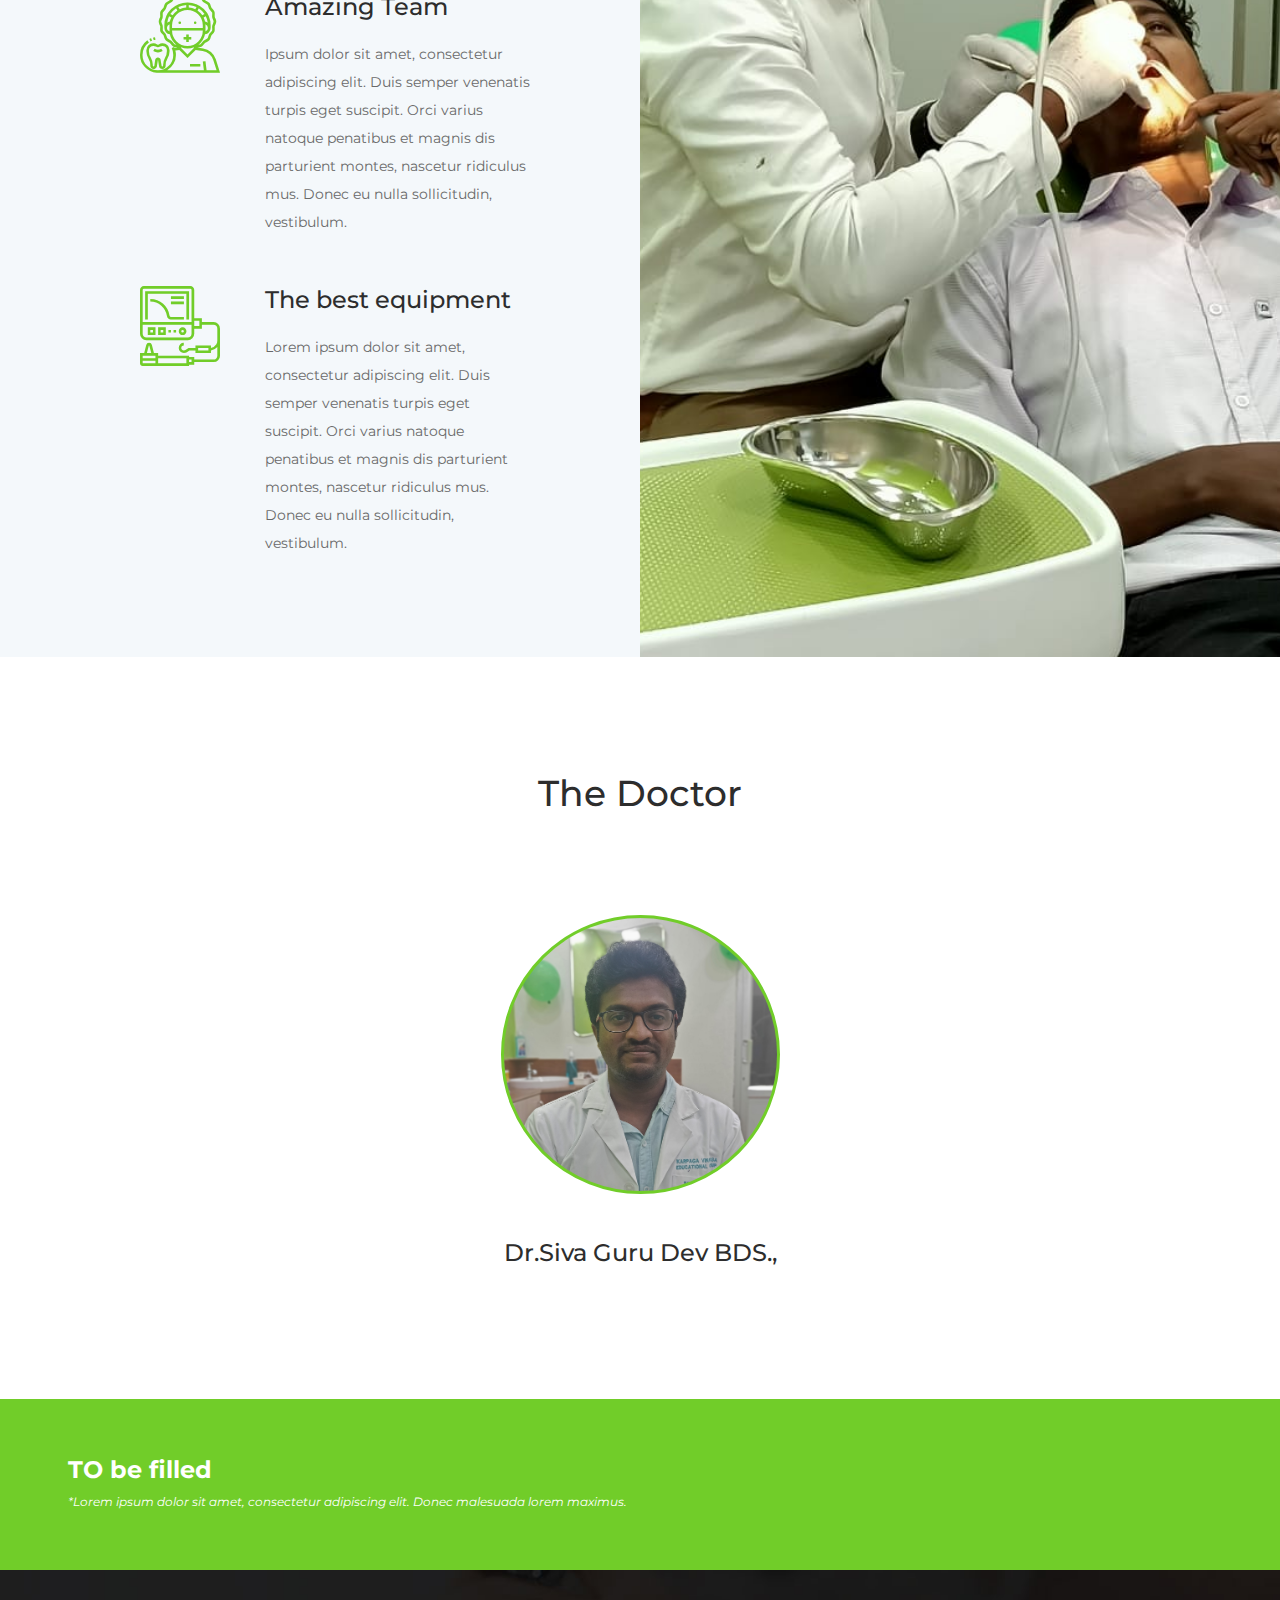
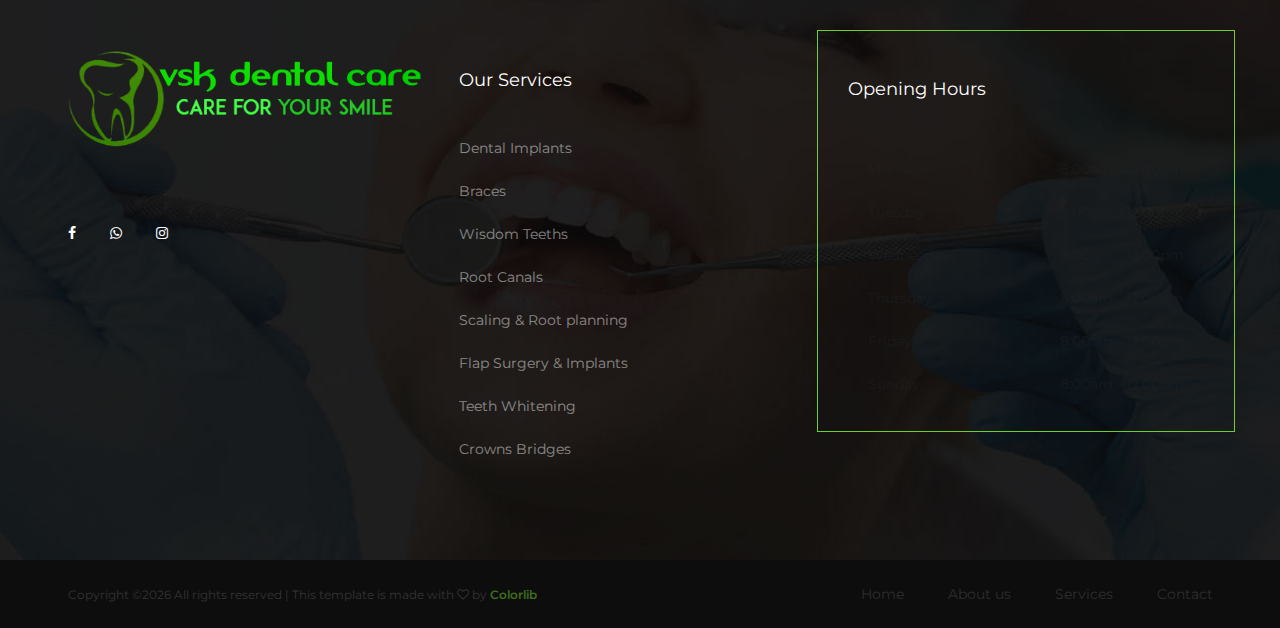
==== commit fedb5dc1: "fd" ====
--- a/about.html
+++ b/about.html
@@ -112,7 +112,8 @@
 						</div>
 						<div class="hi-content">
 							<h6>Opening Hours</h6>
-							<p>Mon - Sat: 9:00 AM - 2:00 PM Mon - Sat: 9:00 AM - 2:00 PM</p>
+							<h6>Monday - Saturday</h6>
+							<p>9:00AM-2:00PM::9:00AM-2:00PM</p>
 						</div>
 					</div>
 					<div class="col-lg-4 col-md-6 hi-item">
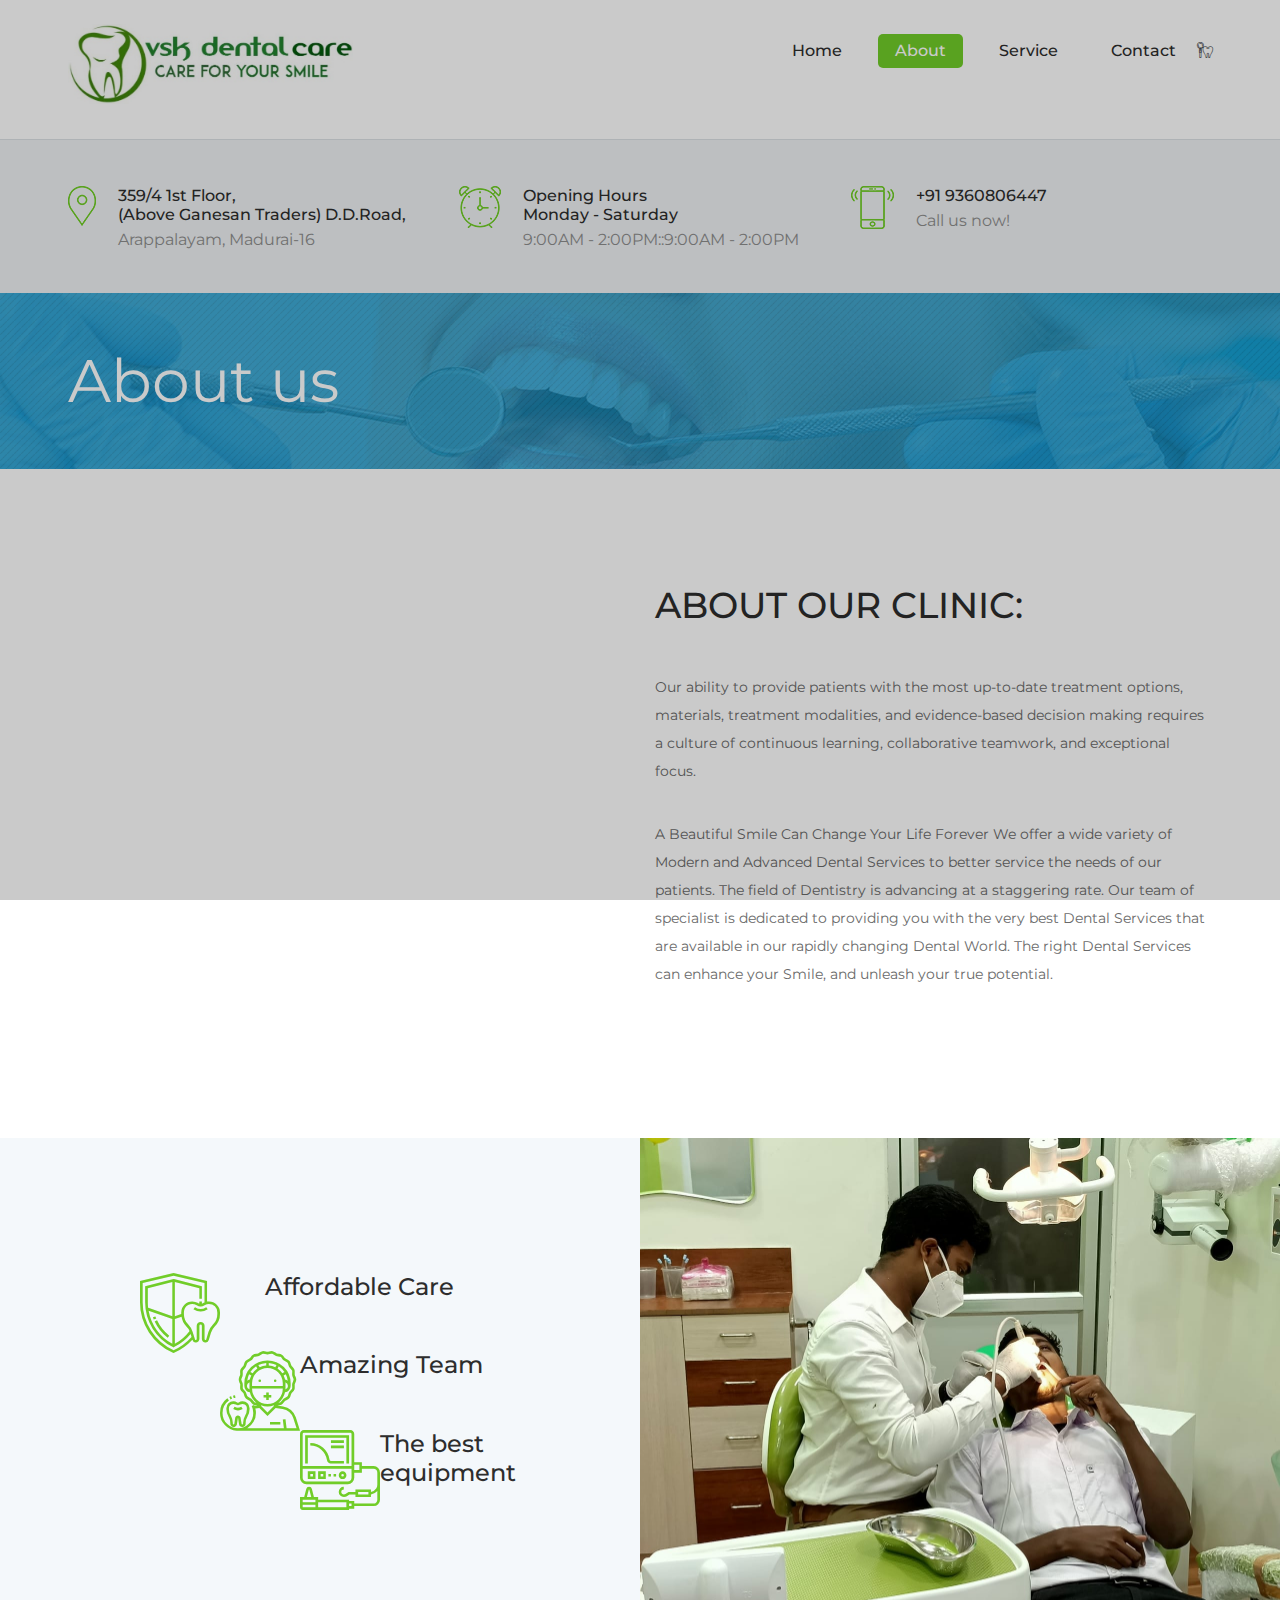
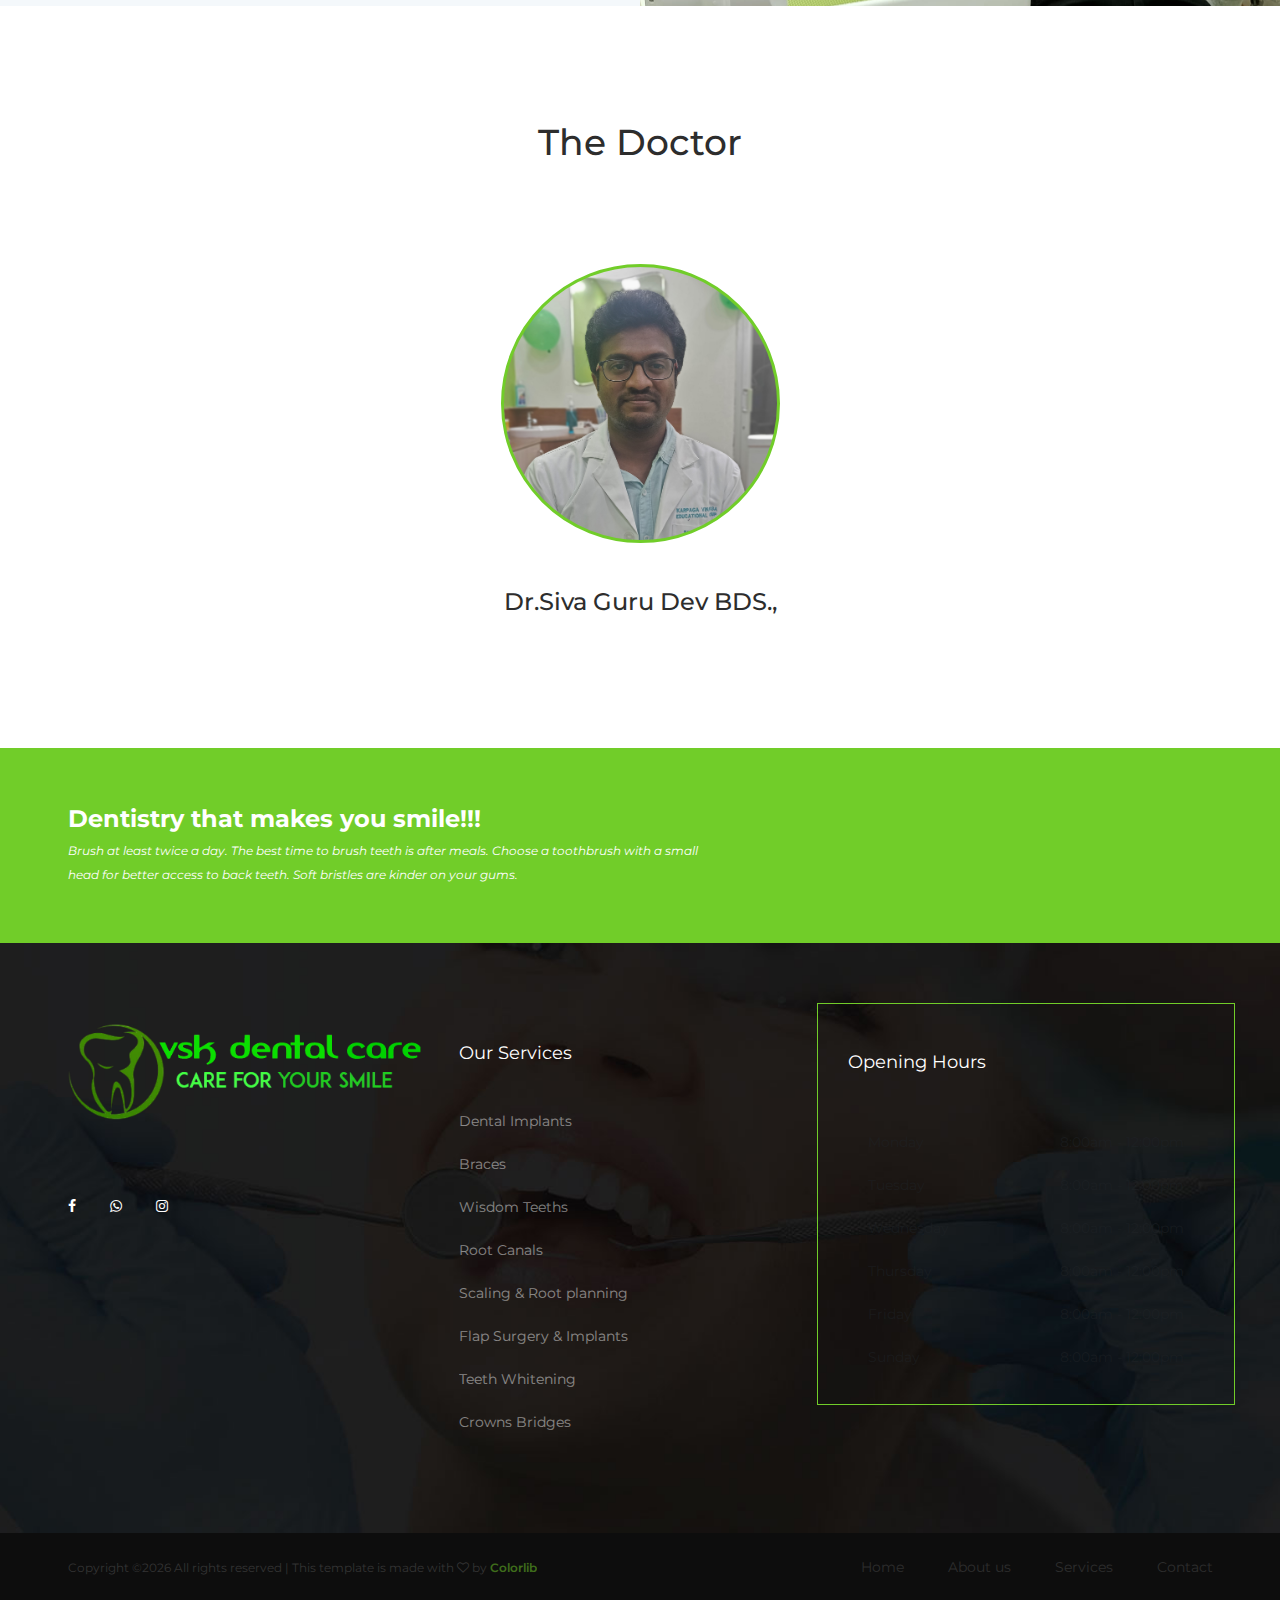
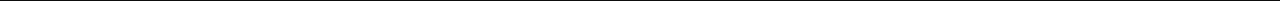
==== commit 58327f89: "chumma" ====
--- a/about.html
+++ b/about.html
@@ -113,7 +113,7 @@
 						<div class="hi-content">
 							<h6>Opening Hours</h6>
 							<h6>Monday - Saturday</h6>
-							<p>9:00AM-2:00PM::9:00AM-2:00PM</p>
+							<p>9:00AM - 2:00PM::9:00AM - 2:00PM</p>
 						</div>
 					</div>
 					<div class="col-lg-4 col-md-6 hi-item">
@@ -171,21 +171,21 @@
 							<i class="flaticon-008-protection"></i>
 							<div class="fi-content">
 								<h4>Affordable Care</h4>
-								<p>Lorem ipsum dolor sit amet, consectetur adipiscing elit. Duis semper venenatis turpis eget suscipit. Orci varius natoque penatibus et magnis dis parturient montes, nascetur ridiculus mus. Donec eu nulla sollicitudin, vestibulum.</p>
+								<p></p>
 							</div>
 						</div>
 						<div class="feature-item">
 							<i class="flaticon-018-dentist-1"></i>
 							<div class="fi-content">
 								<h4>Amazing Team</h4>
-								<p>Ipsum dolor sit amet, consectetur adipiscing elit. Duis semper venenatis turpis eget suscipit. Orci varius natoque penatibus et magnis dis parturient montes, nascetur ridiculus mus. Donec eu nulla sollicitudin, vestibulum.</p>
+								<p></p>
 							</div>
 						</div>
 						<div class="feature-item">
 							<i class="flaticon-007-computer-1"></i>
 							<div class="fi-content">
 								<h4>The best equipment</h4>
-								<p>Lorem ipsum dolor sit amet, consectetur adipiscing elit. Duis semper venenatis turpis eget suscipit. Orci varius natoque penatibus et magnis dis parturient montes, nascetur ridiculus mus. Donec eu nulla sollicitudin, vestibulum.</p>
+								<p></p>
 							</div>
 						</div>
 					</div>
@@ -222,8 +222,8 @@
 		<div class="container">
 			<div class="row">
 				<div class="col-lg-7 banner-text text-white">
-					<h4>TO be filled</h4>
-					<p>*Lorem ipsum dolor sit amet, consectetur adipiscing elit. Donec malesuada lorem maximus.</p>
+					<h4>Dentistry that makes you smile!!!</h4>
+					<p>Brush at least twice a day. The best time to brush teeth is after meals. Choose a toothbrush with a small head for better access to back teeth. Soft bristles are kinder on your gums.</p>
 				</div>
 			</div>
 		</div>
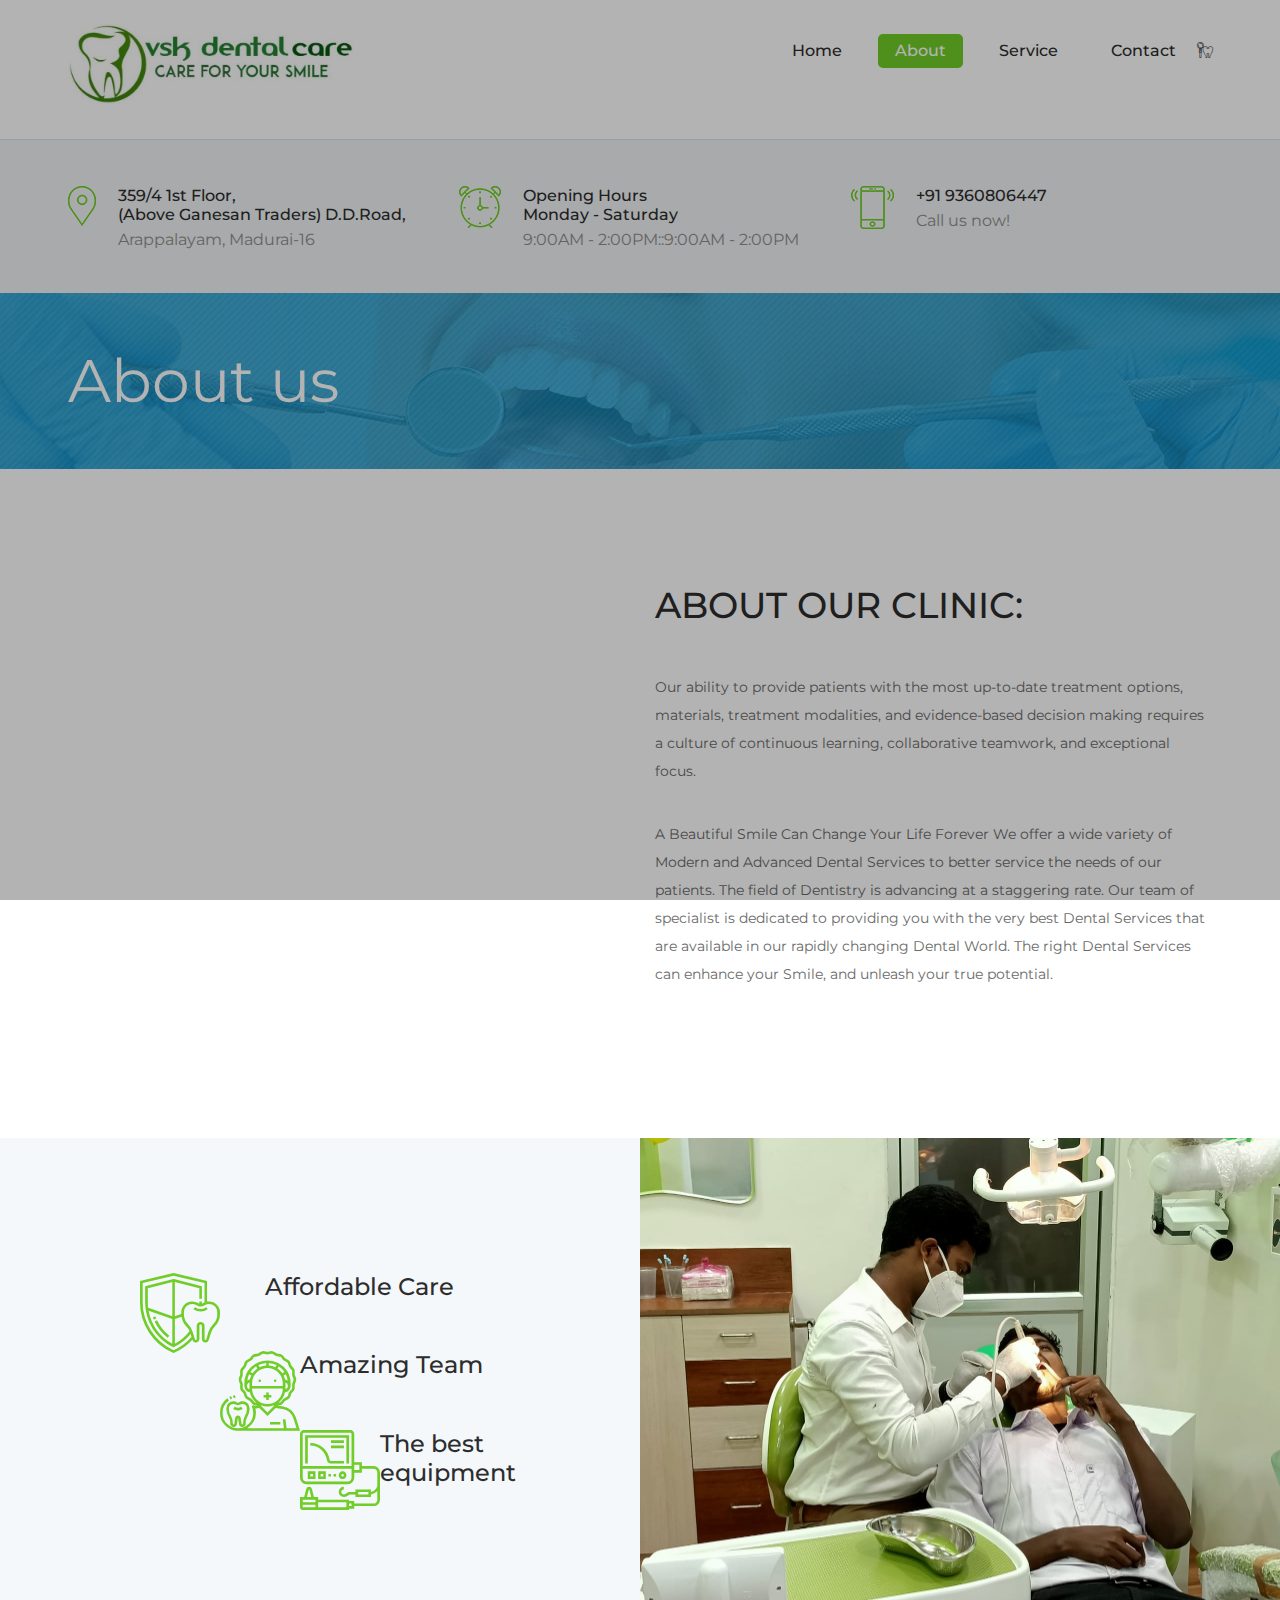
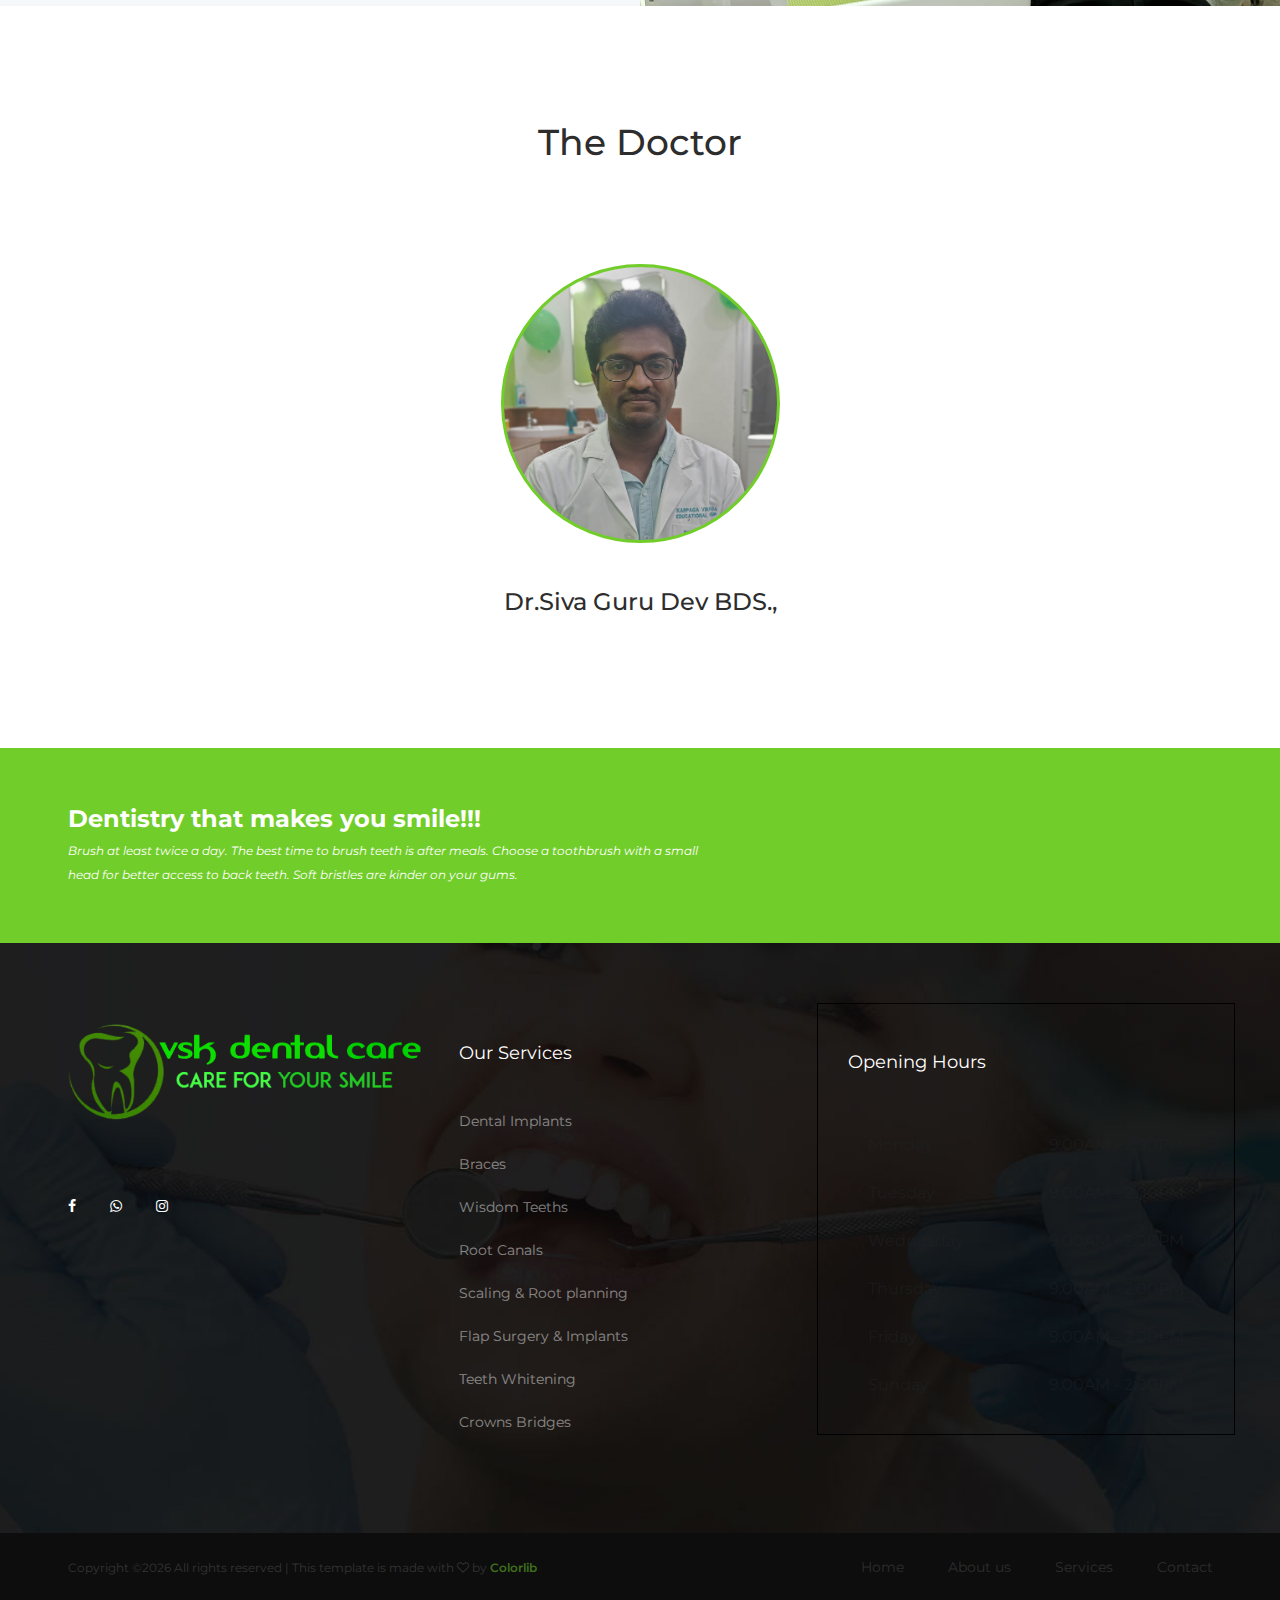
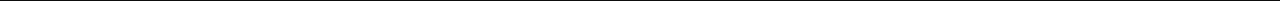
==== commit ae994acd: "v" ====
--- a/about.html
+++ b/about.html
@@ -274,27 +274,27 @@
 								<table>
 									<tr>
 										<td>Monday</td>
-										<td>8:00am - 12:00pm</td>
+										<td>9:00AM - 2:00PM</td>
 									</tr>
 									<tr>
 										<td>Tuesday</td>
-										<td>8:00am - 12:00pm</td>
+										<td>9:00AM - 2:00PM</td>
 									</tr>
 									<tr>
 										<td>Wednesday</td>
-										<td>8:00am - 12:00pm</td>
+										<td>9:00AM - 2:00PM</td>
 									</tr>
 									<tr>
 										<td>Thursday</td>
-										<td>8:00am - 12:00pm</td>
+										<td>9:00AM - 2:00PM</td>
 									</tr>
 									<tr>
 										<td>Friday</td>
-										<td>8:00am - 12:00pm</td>
+										<td>9:00AM - 2:00PM</td>
 									</tr>
 									<tr>
 										<td>Sunday</td>
-										<td>8:00am - 12:00pm</td>
+										<td>9:00AM - 2:00PM</td>
 									</tr>
 								</table>
 							</div>
--- a/css/style.css
+++ b/css/style.css
@@ -987,7 +987,7 @@
 }
 
 .footer-widget .fw-timetable {
-  border: 1px solid #71cd29;
+  border: 1px solid #000000;
   padding: 45px 30px 25px;
   max-width: 418px;
   margin-left: auto;
@@ -1012,8 +1012,8 @@
 .footer-widget .fw-timetable table td {
   
   opacity: 0.48;
-  font-size: 14px;
-  padding: 11px 0;
+  font-size: 16px;
+  padding: 12px 0;
 }
 
 .footer-widget .fw-timetable table td:nth-child(2) {
